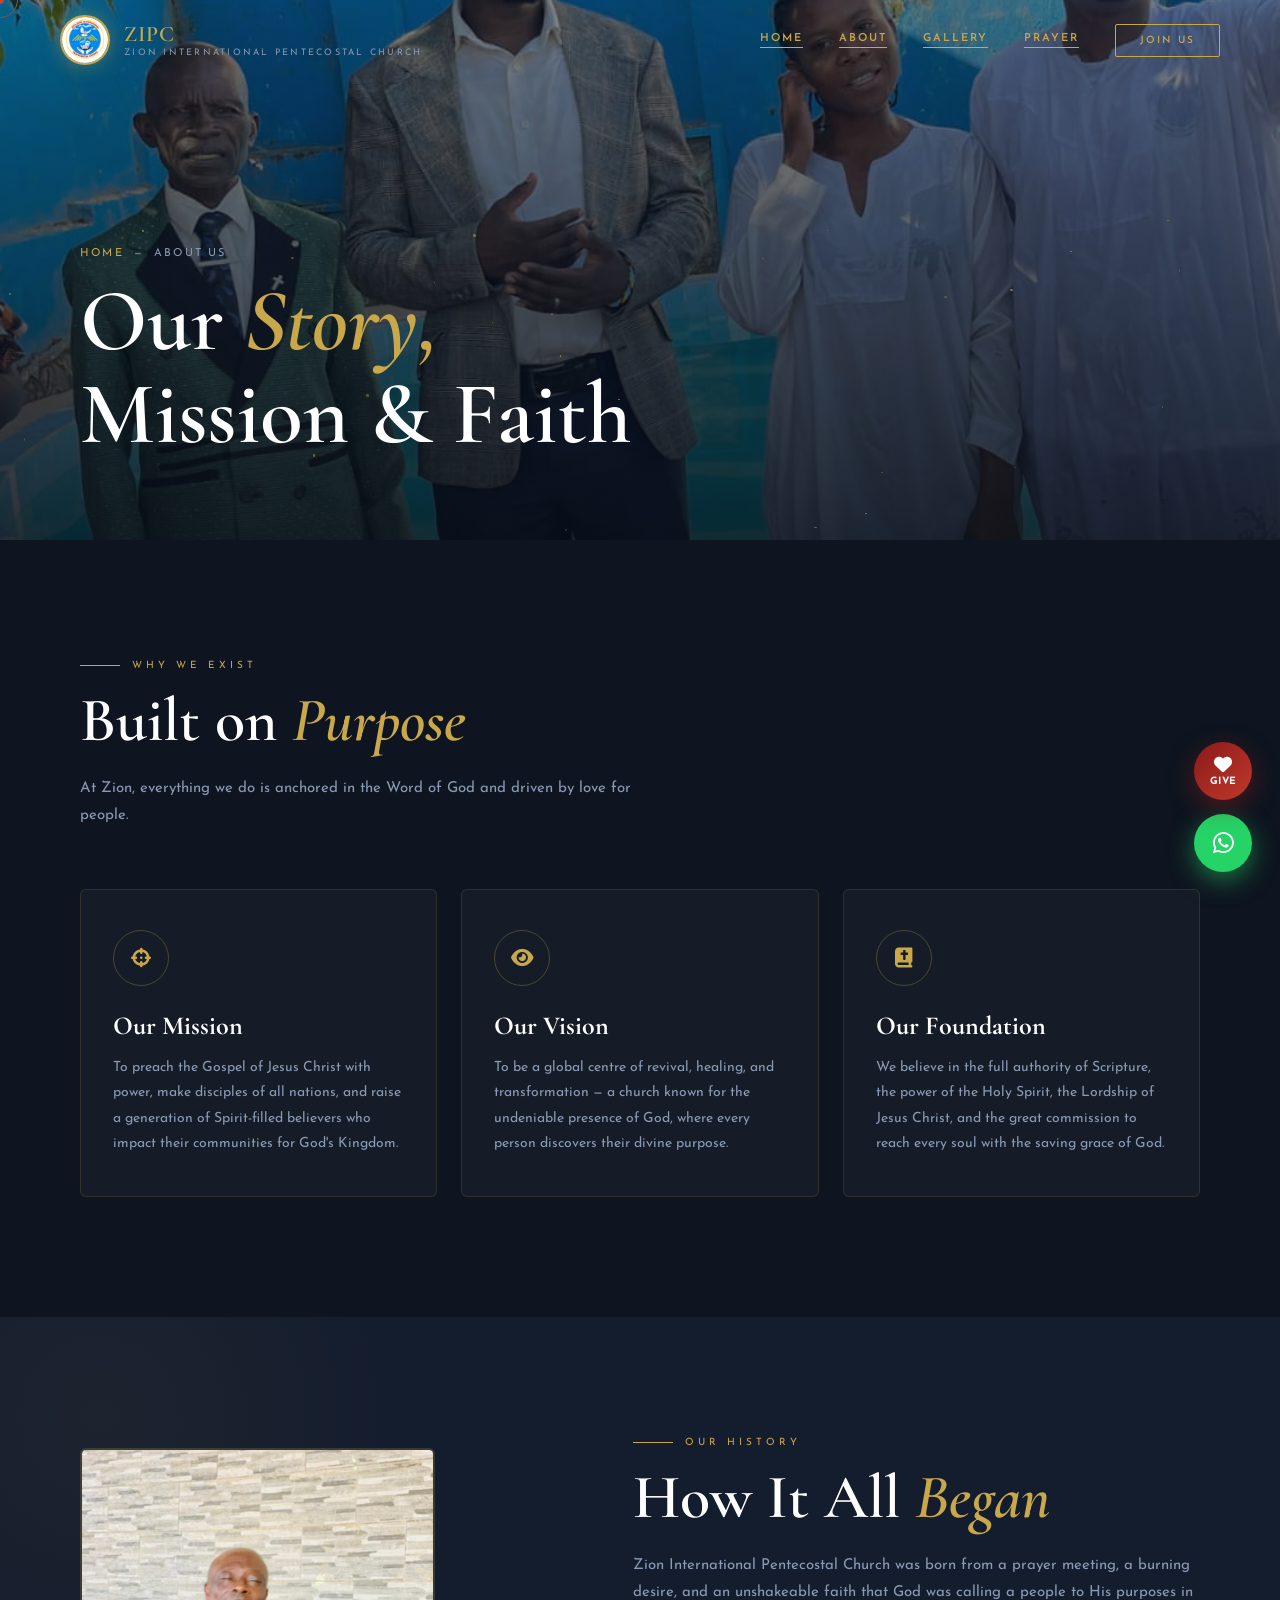
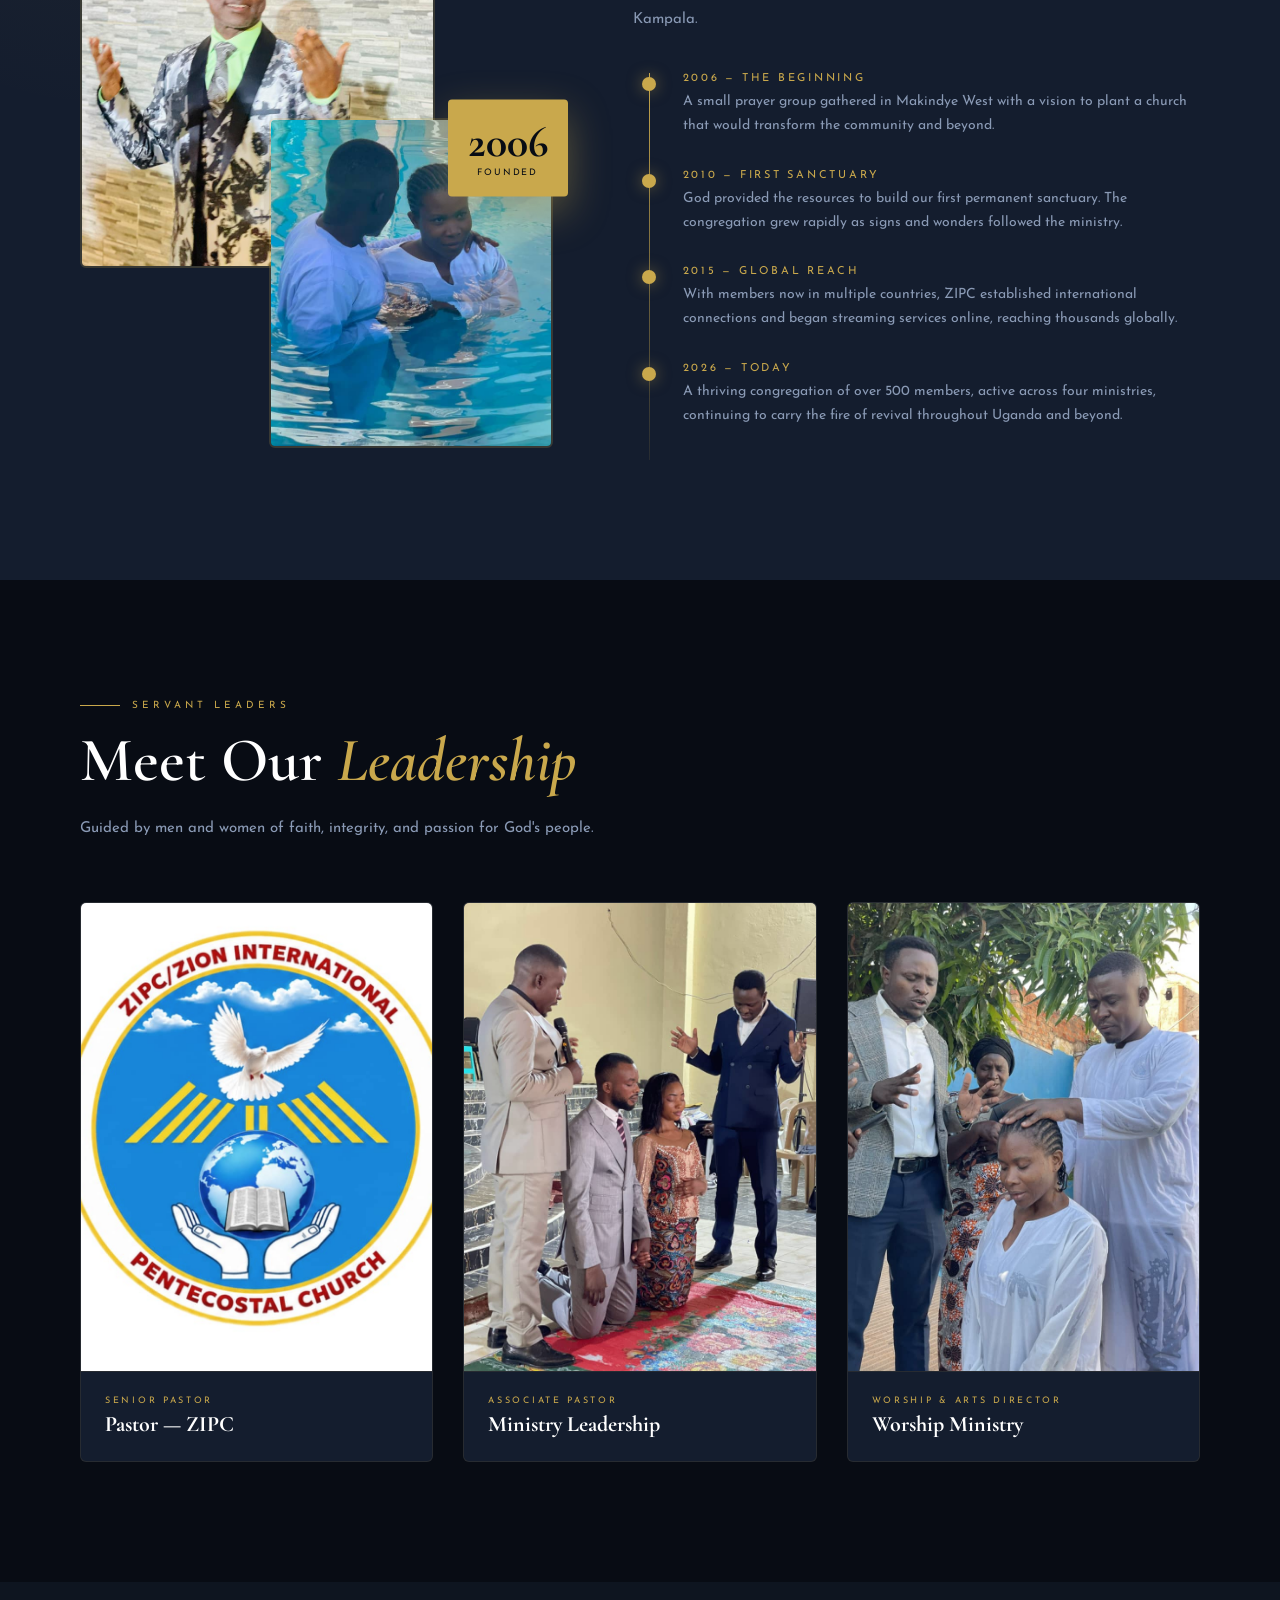
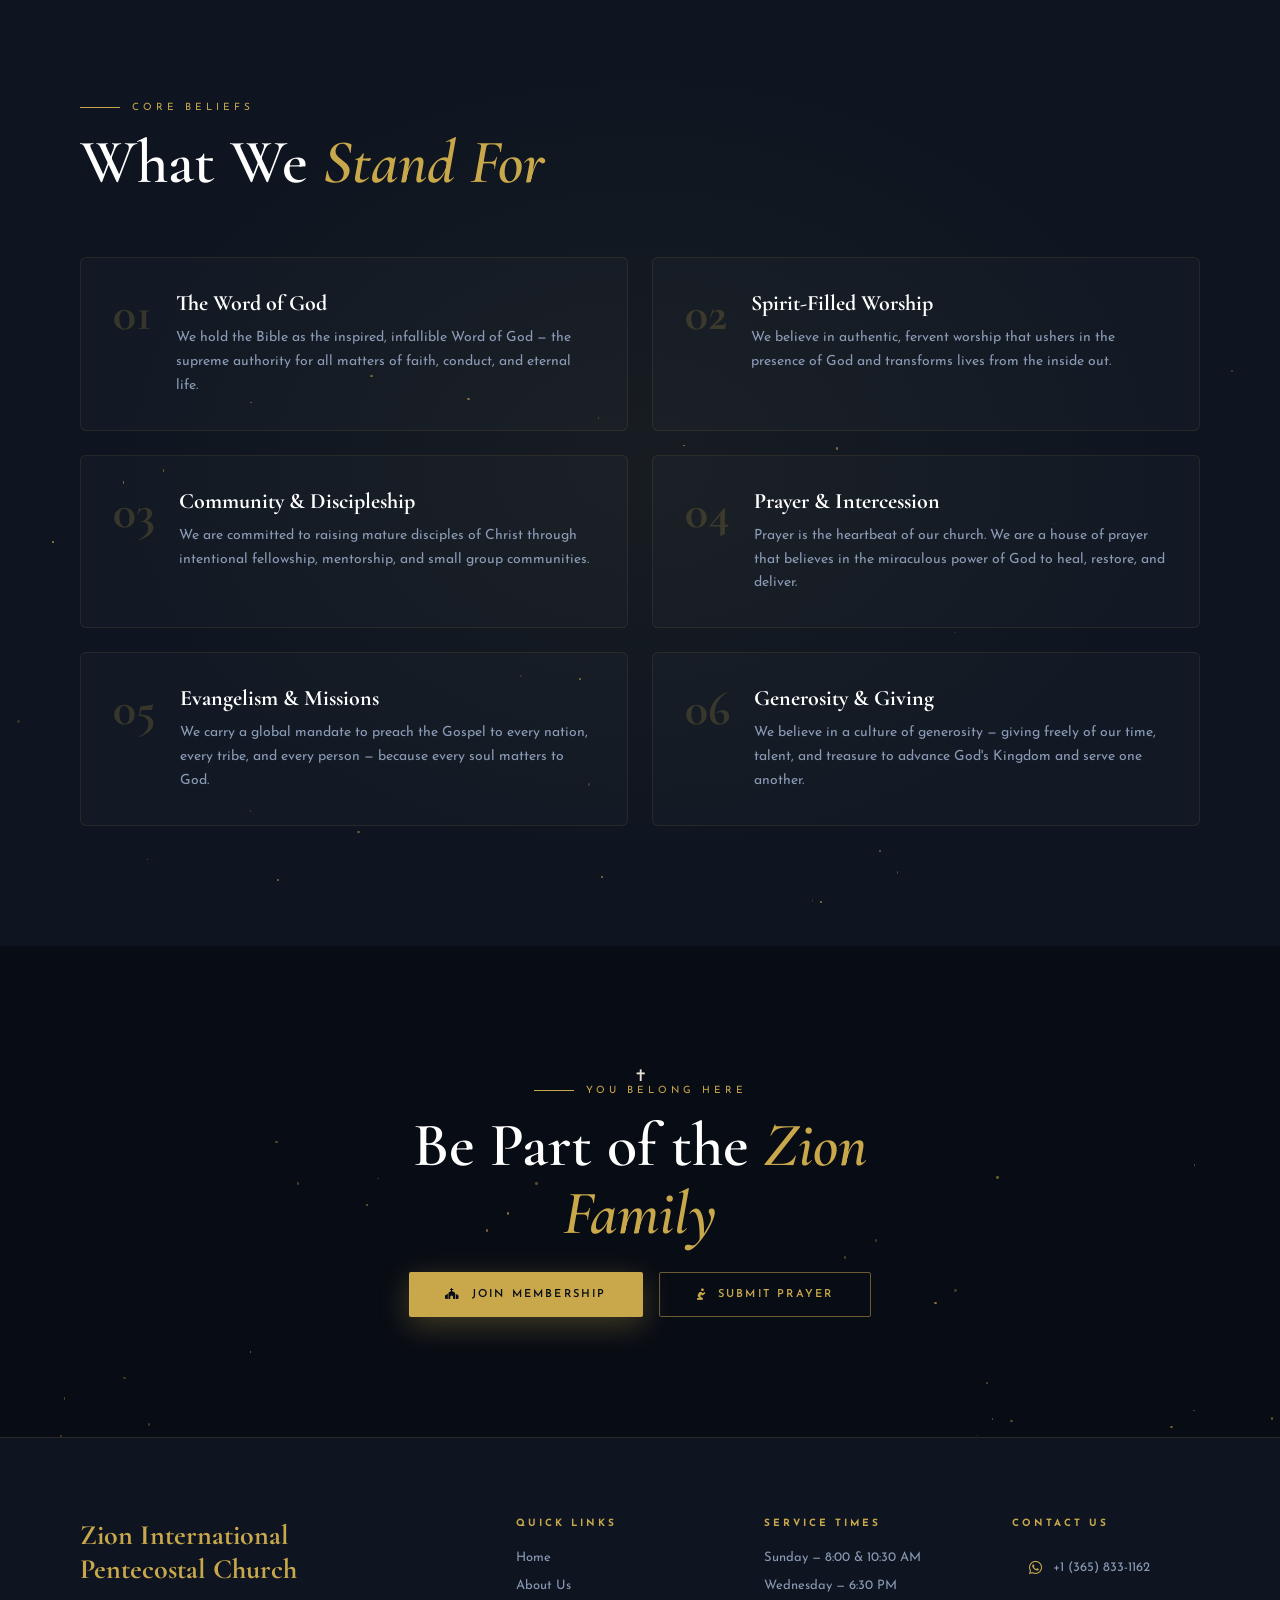
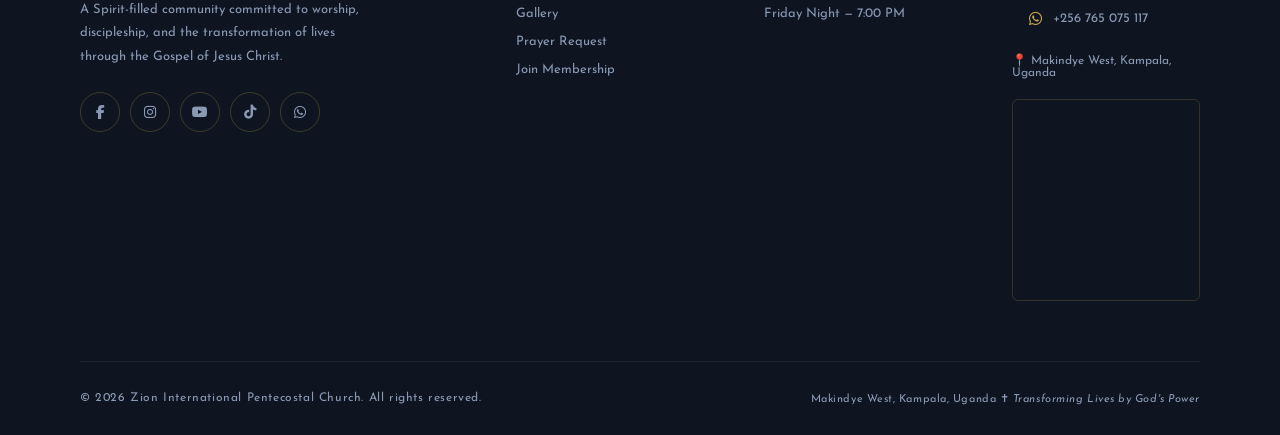
==== about-us.html @ 40b53c27 "initial" ====
<!DOCTYPE html>
<html lang="en">
<head>
<meta charset="UTF-8"/>
<meta name="viewport" content="width=device-width, initial-scale=1.0"/>
<title>About Us — Zion International Pentecostal Church</title>
<link href="https://fonts.googleapis.com/css2?family=Cormorant+Garamond:ital,wght@0,300;0,400;0,600;0,700;1,400;1,600&family=Josefin+Sans:wght@300;400;600;700&family=Crimson+Pro:ital,wght@0,300;0,400;0,600;1,400&display=swap" rel="stylesheet"/>
<link rel="stylesheet" href="https://cdnjs.cloudflare.com/ajax/libs/font-awesome/6.5.0/css/all.min.css"/>
<link rel="stylesheet" href="style.css"/>
<style>
/* ─── PAGE HERO ─────────────────────────────────── */
.page-hero {
  min-height: 60vh;
  position: relative;
  display: flex;
  align-items: flex-end;
  padding-bottom: 80px;
  overflow: hidden;
}

.page-hero-bg {
  position: absolute;
  inset: 0;
  background-size: cover;
  background-position: center;
  transform: scale(1.05);
  transition: transform 8s ease;
}

.page-hero-bg.loaded { transform: scale(1); }

.page-hero-overlay {
  position: absolute;
  inset: 0;
  background: linear-gradient(180deg, rgba(8,12,20,0.5) 0%, rgba(8,12,20,0.85) 100%);
}

.page-hero-content {
  position: relative;
  z-index: 2;
  padding: 0 80px;
}

.breadcrumb {
  display: flex;
  align-items: center;
  gap: 10px;
  font-size: 11px;
  letter-spacing: 0.2em;
  color: var(--muted);
  text-transform: uppercase;
  margin-bottom: 16px;
}

.breadcrumb a { color: var(--gold); transition: color 0.3s; }
.breadcrumb a:hover { color: var(--white); }
.breadcrumb .sep { color: var(--muted); }

.page-title {
  font-family: var(--font-display);
  font-size: clamp(48px, 7vw, 88px);
  font-weight: 600;
  color: var(--white);
  line-height: 1.05;
}

.page-title em { color: var(--gold); font-style: italic; }

/* ─── MISSION ───────────────────────────────────── */
.mission-grid {
  display: grid;
  grid-template-columns: repeat(3, 1fr);
  gap: 24px;
  margin-top: 60px;
}

.mission-card {
  padding: 40px 32px;
  border-radius: 6px;
  background: rgba(255,255,255,0.03);
  border: 1px solid rgba(201,168,76,0.15);
  transition: all 0.4s var(--ease-smooth);
  position: relative;
  overflow: hidden;
}

.mission-card::after {
  content: '';
  position: absolute;
  bottom: 0; left: 0; right: 0;
  height: 2px;
  background: linear-gradient(90deg, var(--gold-dark), var(--gold));
  transform: scaleX(0);
  transition: transform 0.4s var(--ease-smooth);
  transform-origin: left;
}

.mission-card:hover { 
  transform: translateY(-8px); 
  border-color: rgba(201,168,76,0.4);
  background: rgba(201,168,76,0.04);
}
.mission-card:hover::after { transform: scaleX(1); }

.mission-icon {
  width: 56px; height: 56px;
  border-radius: 50%;
  border: 1px solid rgba(201,168,76,0.3);
  display: flex;
  align-items: center;
  justify-content: center;
  font-size: 20px;
  color: var(--gold);
  margin-bottom: 24px;
}

.mission-card h3 {
  font-family: var(--font-display);
  font-size: 26px;
  color: var(--white);
  margin-bottom: 14px;
}

.mission-card p {
  font-size: 14px;
  line-height: 1.8;
  color: var(--muted);
}

/* ─── STORY ─────────────────────────────────────── */
.story-section {
  background: var(--dark2);
  position: relative;
  overflow: hidden;
}

.story-section::before {
  content: '';
  position: absolute;
  left: -200px; top: -200px;
  width: 600px; height: 600px;
  border-radius: 50%;
  background: radial-gradient(circle, rgba(201,168,76,0.05), transparent 70%);
}

.story-grid {
  display: grid;
  grid-template-columns: 1fr 1.2fr;
  gap: 80px;
  align-items: center;
}

.story-images {
  position: relative;
  height: 600px;
}

.story-img-1 {
  position: absolute;
  top: 0; left: 0;
  width: 75%;
  height: 70%;
  border-radius: 6px;
  overflow: hidden;
  border: 2px solid rgba(201,168,76,0.2);
}

.story-img-2 {
  position: absolute;
  bottom: 0; right: 0;
  width: 60%;
  height: 55%;
  border-radius: 6px;
  overflow: hidden;
  border: 2px solid rgba(201,168,76,0.2);
}

.story-img-1 img, .story-img-2 img {
  width: 100%; height: 100%;
  object-fit: cover;
  transition: transform 0.7s var(--ease-smooth);
}

.story-img-1:hover img, .story-img-2:hover img { transform: scale(1.06); }

.story-accent {
  position: absolute;
  top: 50%; right: -15px;
  transform: translateY(-50%);
  background: var(--gold);
  color: var(--deep);
  padding: 20px;
  border-radius: 4px;
  text-align: center;
  z-index: 2;
  box-shadow: 0 15px 40px rgba(201,168,76,0.4);
}

.story-accent .num {
  font-family: var(--font-display);
  font-size: 44px;
  font-weight: 700;
  line-height: 1;
  display: block;
}

.story-accent .txt {
  font-size: 9px;
  letter-spacing: 0.2em;
  text-transform: uppercase;
  display: block;
  margin-top: 4px;
}

.timeline {
  margin-top: 40px;
  position: relative;
}

.timeline::before {
  content: '';
  position: absolute;
  left: 16px; top: 0; bottom: 0;
  width: 1px;
  background: linear-gradient(to bottom, var(--gold), rgba(201,168,76,0.1));
}

.timeline-item {
  padding-left: 50px;
  padding-bottom: 32px;
  position: relative;
}

.timeline-dot {
  position: absolute;
  left: 9px; top: 4px;
  width: 14px; height: 14px;
  border-radius: 50%;
  background: var(--gold);
  box-shadow: 0 0 15px rgba(201,168,76,0.5);
}

.timeline-year {
  font-size: 11px;
  letter-spacing: 0.25em;
  color: var(--gold);
  text-transform: uppercase;
  margin-bottom: 6px;
}

.timeline-text {
  font-size: 14px;
  color: var(--muted);
  line-height: 1.7;
}

/* ─── LEADERSHIP ─────────────────────────────────── */
.leadership-bg { background: var(--deep); }

.leaders-grid {
  display: grid;
  grid-template-columns: repeat(3, 1fr);
  gap: 30px;
  margin-top: 60px;
}

.leader-card {
  border-radius: 6px;
  overflow: hidden;
  background: var(--dark2);
  border: 1px solid rgba(201,168,76,0.1);
  transition: all 0.4s var(--ease-smooth);
  cursor: pointer;
}

.leader-card:hover {
  transform: translateY(-10px);
  border-color: rgba(201,168,76,0.4);
  box-shadow: 0 30px 60px rgba(0,0,0,0.4);
}

.leader-img {
  aspect-ratio: 3/4;
  position: relative;
  overflow: hidden;
}

.leader-img img {
  width: 100%; height: 100%;
  object-fit: cover;
  transition: transform 0.6s var(--ease-smooth);
  filter: grayscale(20%);
}

.leader-card:hover .leader-img img {
  transform: scale(1.06);
  filter: grayscale(0%);
}

.leader-img-overlay {
  position: absolute;
  inset: 0;
  background: linear-gradient(to top, rgba(8,12,20,0.9) 0%, transparent 50%);
  opacity: 0;
  transition: opacity 0.4s;
}

.leader-card:hover .leader-img-overlay { opacity: 1; }

.leader-body {
  padding: 24px;
  border-top: 1px solid rgba(201,168,76,0.1);
}

.leader-role {
  font-size: 9px;
  letter-spacing: 0.3em;
  text-transform: uppercase;
  color: var(--gold);
  margin-bottom: 6px;
}

.leader-name {
  font-family: var(--font-display);
  font-size: 22px;
  color: var(--white);
}

/* ─── VALUES ─────────────────────────────────────── */
.values-bg {
  background: var(--dark);
  position: relative;
}

.values-bg::before {
  content: '';
  position: absolute;
  inset: 0;
  background: radial-gradient(ellipse at center, rgba(201,168,76,0.05), transparent 60%);
}

.values-grid {
  display: grid;
  grid-template-columns: repeat(2, 1fr);
  gap: 24px;
  margin-top: 60px;
}

.value-item {
  display: flex;
  gap: 24px;
  padding: 32px;
  border-radius: 6px;
  border: 1px solid rgba(201,168,76,0.1);
  transition: all 0.4s var(--ease-smooth);
  background: rgba(255,255,255,0.02);
}

.value-item:hover {
  border-color: rgba(201,168,76,0.35);
  background: rgba(201,168,76,0.04);
  transform: translateX(8px);
}

.value-num {
  font-family: var(--font-display);
  font-size: 48px;
  font-weight: 700;
  color: rgba(201,168,76,0.2);
  line-height: 1;
  flex-shrink: 0;
  transition: color 0.4s;
}

.value-item:hover .value-num { color: rgba(201,168,76,0.5); }

.value-content h3 {
  font-family: var(--font-display);
  font-size: 22px;
  color: var(--white);
  margin-bottom: 10px;
}

.value-content p {
  font-size: 14px;
  color: var(--muted);
  line-height: 1.7;
}

@media (max-width: 1024px) {
  .story-grid { grid-template-columns: 1fr; }
  .story-images { display: none; }
  .leaders-grid { grid-template-columns: repeat(2, 1fr); }
  .mission-grid { grid-template-columns: 1fr; }
}

@media (max-width: 768px) {
  .page-hero-content { padding: 0 24px; }
  .leaders-grid { grid-template-columns: 1fr; }
  .values-grid { grid-template-columns: 1fr; }
}
</style>
</head>
<body>

<div id="loader">
  <div class="loader-cross"></div>
  <span class="loader-text">Loading Our Story</span>
</div>

<div class="cursor cursor-dot"></div>
<div class="cursor cursor-ring"></div>
<div class="page-transition"></div>
<div class="progress-bar"></div>

<!-- HEADER -->
<header>
  <a href="index.html" class="logo">
    <div class="logo-img-wrap"><img src="zipc1.jpeg" alt="ZIPC"/></div>
    <div class="logo-text">
      <span class="logo-name">ZIPC</span>
      <span class="logo-tagline">Zion International Pentecostal Church</span>
    </div>
  </a>
  <nav>
    <a href="index.html">Home</a>
    <a href="about-us.html" class="active">About</a>
    <a href="zion-gallery.html">Gallery</a>
    <a href="prayer-request.html">Prayer</a>
    <a href="form.html" class="nav-cta">Join Us</a>
  </nav>
  <button class="hamburger" onclick="openMenu()"><span></span><span></span><span></span></button>
</header>

<div class="mobile-menu" id="mobileMenu">
  <button onclick="closeMenu()" style="position:absolute;top:30px;right:30px;background:none;border:none;color:var(--gold);font-size:24px;cursor:pointer;"><i class="fas fa-times"></i></button>
  <a href="index.html" onclick="closeMenu()">Home</a>
  <a href="about-us.html" onclick="closeMenu()">About</a>
  <a href="zion-gallery.html" onclick="closeMenu()">Gallery</a>
  <a href="prayer-request.html" onclick="closeMenu()">Prayer</a>
  <a href="form.html" onclick="closeMenu()">Join Us</a>
</div>

<!-- PAGE HERO -->
<div class="page-hero">
  <div class="page-hero-bg" style="background-image:url('zipc15.jpg');" id="pageHeroBg"></div>
  <div class="page-hero-overlay"></div>
  <div class="particles"></div>
  <div class="page-hero-content">
    <div class="breadcrumb">
      <a href="index.html">Home</a>
      <span class="sep">—</span>
      <span>About Us</span>
    </div>
    <h1 class="page-title">Our <em>Story,</em><br>Mission & Faith</h1>
  </div>
</div>

<!-- MISSION -->
<section class="section" style="background:var(--dark);" id="mission">
  <div class="section-label reveal">Why We Exist</div>
  <h2 class="section-title reveal">Built on <em>Purpose</em></h2>
  <p class="section-subtitle reveal">At Zion, everything we do is anchored in the Word of God and driven by love for people.</p>
  <div class="mission-grid stagger">
    <div class="mission-card" data-tilt>
      <div class="mission-icon"><i class="fas fa-crosshairs"></i></div>
      <h3>Our Mission</h3>
      <p>To preach the Gospel of Jesus Christ with power, make disciples of all nations, and raise a generation of Spirit-filled believers who impact their communities for God's Kingdom.</p>
    </div>
    <div class="mission-card" data-tilt>
      <div class="mission-icon"><i class="fas fa-eye"></i></div>
      <h3>Our Vision</h3>
      <p>To be a global centre of revival, healing, and transformation — a church known for the undeniable presence of God, where every person discovers their divine purpose.</p>
    </div>
    <div class="mission-card" data-tilt>
      <div class="mission-icon"><i class="fas fa-bible"></i></div>
      <h3>Our Foundation</h3>
      <p>We believe in the full authority of Scripture, the power of the Holy Spirit, the Lordship of Jesus Christ, and the great commission to reach every soul with the saving grace of God.</p>
    </div>
  </div>
</section>

<!-- STORY -->
<section class="section story-section" id="story">
  <div class="story-grid">
    <div class="story-images reveal left">
      <div class="story-img-1 img-zoom">
        <img src="zipc9.jpg" alt="Church History"/>
      </div>
      <div class="story-img-2 img-zoom">
        <img src="zipc17.jpg" alt="Congregation"/>
      </div>
      <div class="story-accent">
        <span class="num">2006</span>
        <span class="txt">Founded</span>
      </div>
    </div>
    <div class="reveal right">
      <div class="section-label">Our History</div>
      <h2 class="section-title">How It All <em>Began</em></h2>
      <p class="section-subtitle">Zion International Pentecostal Church was born from a prayer meeting, a burning desire, and an unshakeable faith that God was calling a people to His purposes in Kampala.</p>

      <div class="timeline" style="margin-top:40px;">
        <div class="timeline-item">
          <div class="timeline-dot"></div>
          <div class="timeline-year">2006 — The Beginning</div>
          <p class="timeline-text">A small prayer group gathered in Makindye West with a vision to plant a church that would transform the community and beyond.</p>
        </div>
        <div class="timeline-item">
          <div class="timeline-dot"></div>
          <div class="timeline-year">2010 — First Sanctuary</div>
          <p class="timeline-text">God provided the resources to build our first permanent sanctuary. The congregation grew rapidly as signs and wonders followed the ministry.</p>
        </div>
        <div class="timeline-item">
          <div class="timeline-dot"></div>
          <div class="timeline-year">2015 — Global Reach</div>
          <p class="timeline-text">With members now in multiple countries, ZIPC established international connections and began streaming services online, reaching thousands globally.</p>
        </div>
        <div class="timeline-item">
          <div class="timeline-dot"></div>
          <div class="timeline-year">2026 — Today</div>
          <p class="timeline-text">A thriving congregation of over 500 members, active across four ministries, continuing to carry the fire of revival throughout Uganda and beyond.</p>
        </div>
      </div>
    </div>
  </div>
</section>

<!-- LEADERSHIP -->
<section class="section leadership-bg" id="leadership">
  <div class="section-label reveal">Servant Leaders</div>
  <h2 class="section-title reveal">Meet Our <em>Leadership</em></h2>
  <p class="section-subtitle reveal">Guided by men and women of faith, integrity, and passion for God's people.</p>

  <div class="leaders-grid stagger">
    <div class="leader-card" data-tilt>
      <div class="leader-img">
        <img src="zipc1.jpeg" alt="Senior Pastor"/>
        <div class="leader-img-overlay"></div>
      </div>
      <div class="leader-body">
        <p class="leader-role">Senior Pastor</p>
        <h3 class="leader-name">Pastor — ZIPC</h3>
      </div>
    </div>

    <div class="leader-card" data-tilt>
      <div class="leader-img">
        <img src="zipc5.jpg" alt="Associate Pastor"/>
        <div class="leader-img-overlay"></div>
      </div>
      <div class="leader-body">
        <p class="leader-role">Associate Pastor</p>
        <h3 class="leader-name">Ministry Leadership</h3>
      </div>
    </div>

    <div class="leader-card" data-tilt>
      <div class="leader-img">
        <img src="zipc14.jpg" alt="Worship Director"/>
        <div class="leader-img-overlay"></div>
      </div>
      <div class="leader-body">
        <p class="leader-role">Worship &amp; Arts Director</p>
        <h3 class="leader-name">Worship Ministry</h3>
      </div>
    </div>
  </div>
</section>

<!-- VALUES -->
<section class="section values-bg" id="values">
  <div class="particles"></div>
  <div style="position:relative;z-index:1;">
    <div class="section-label reveal">Core Beliefs</div>
    <h2 class="section-title reveal">What We <em>Stand For</em></h2>
    <div class="values-grid stagger">
      <div class="value-item" data-tilt>
        <div class="value-num">01</div>
        <div class="value-content">
          <h3>The Word of God</h3>
          <p>We hold the Bible as the inspired, infallible Word of God — the supreme authority for all matters of faith, conduct, and eternal life.</p>
        </div>
      </div>
      <div class="value-item" data-tilt>
        <div class="value-num">02</div>
        <div class="value-content">
          <h3>Spirit-Filled Worship</h3>
          <p>We believe in authentic, fervent worship that ushers in the presence of God and transforms lives from the inside out.</p>
        </div>
      </div>
      <div class="value-item" data-tilt>
        <div class="value-num">03</div>
        <div class="value-content">
          <h3>Community & Discipleship</h3>
          <p>We are committed to raising mature disciples of Christ through intentional fellowship, mentorship, and small group communities.</p>
        </div>
      </div>
      <div class="value-item" data-tilt>
        <div class="value-num">04</div>
        <div class="value-content">
          <h3>Prayer & Intercession</h3>
          <p>Prayer is the heartbeat of our church. We are a house of prayer that believes in the miraculous power of God to heal, restore, and deliver.</p>
        </div>
      </div>
      <div class="value-item" data-tilt>
        <div class="value-num">05</div>
        <div class="value-content">
          <h3>Evangelism & Missions</h3>
          <p>We carry a global mandate to preach the Gospel to every nation, every tribe, and every person — because every soul matters to God.</p>
        </div>
      </div>
      <div class="value-item" data-tilt>
        <div class="value-num">06</div>
        <div class="value-content">
          <h3>Generosity & Giving</h3>
          <p>We believe in a culture of generosity — giving freely of our time, talent, and treasure to advance God's Kingdom and serve one another.</p>
        </div>
      </div>
    </div>
  </div>
</section>

<!-- CTA -->
<section class="section cta-section reveal" style="text-align:center;">
  <div class="particles"></div>
  <div style="position:relative;z-index:1;">
    <div class="cta-cross">✝</div>
    <div class="section-label" style="justify-content:center;">You Belong Here</div>
    <h2 class="section-title" style="max-width:600px;margin:0 auto 24px;">Be Part of the <em>Zion Family</em></h2>
    <div style="display:flex;gap:16px;justify-content:center;flex-wrap:wrap;">
      <a href="form.html" class="btn btn-gold"><i class="fas fa-church"></i> Join Membership</a>
      <a href="prayer-request.html" class="btn btn-outline"><i class="fas fa-pray"></i> Submit Prayer</a>
    </div>
  </div>
</section>

<!-- FOOTER -->
<footer id="contact">
  <div class="footer-grid">
    <div class="footer-brand">
      <h3>Zion International<br>Pentecostal Church</h3>
      <p>A Spirit-filled community committed to worship, discipleship, and the transformation of lives through the Gospel of Jesus Christ.</p>
      <div class="socials">
        <a href="#" class="social-link"><i class="fab fa-facebook-f"></i></a>
        <a href="#" class="social-link"><i class="fab fa-instagram"></i></a>
        <a href="http://www.youtube.com/@ZIPC-CHURCH" class="social-link" target="_blank"><i class="fab fa-youtube"></i></a>
        <a href="#" class="social-link"><i class="fab fa-tiktok"></i></a>
        <a href="https://wa.me/256765075117" class="social-link" target="_blank"><i class="fab fa-whatsapp"></i></a>
      </div>
    </div>
    <div class="footer-col">
      <h4>Quick Links</h4>
      <ul>
        <li><a href="index.html">Home</a></li>
        <li><a href="about-us.html">About Us</a></li>
        <li><a href="zion-gallery.html">Gallery</a></li>
        <li><a href="prayer-request.html">Prayer Request</a></li>
        <li><a href="form.html">Join Membership</a></li>
      </ul>
    </div>
    <div class="footer-col">
      <h4>Service Times</h4>
      <ul>
        <li><a href="#">Sunday — 8:00 &amp; 10:30 AM</a></li>
        <li><a href="#">Wednesday — 6:30 PM</a></li>
        <li><a href="#">Friday Night — 7:00 PM</a></li>
      </ul>
    </div>
    <div class="footer-col">
      <h4>Contact Us</h4>
      <a href="https://wa.me/13658331162" class="footer-contact-item" target="_blank"><i class="fab fa-whatsapp"></i> +1 (365) 833-1162</a>
      <a href="https://wa.me/256765075117" class="footer-contact-item" target="_blank"><i class="fab fa-whatsapp"></i> +256 765 075 117</a>
      <p style="margin-top:16px;font-size:12px;color:var(--muted);">📍 Makindye West, Kampala, Uganda</p>
      <div class="map-box" id="map">
        <iframe src="https://www.google.com/maps/embed?pb=!1m14!1m12!1m3!1d244.41484051279622!2d32.592206858417335!3d0.28977459052733273!2m3!1f0!2f0!3f0!3m2!1i1024!2i768!4f13.1!5e1!3m2!1sen!2sug!4v1777716367786!5m2!1sen!2sug" allowfullscreen loading="lazy" referrerpolicy="no-referrer-when-downgrade"></iframe>
      </div>
    </div>
  </div>
  <div class="footer-bottom">
    <p>© 2026 Zion International Pentecostal Church. All rights reserved.</p>
    <p style="font-size:11px;color:var(--muted);">Makindye West, Kampala, Uganda ✝ <em>Transforming Lives by God's Power</em></p>
  </div>
</footer>

<a href="https://wa.me/256765075117" class="fab-whatsapp" target="_blank"><i class="fab fa-whatsapp"></i></a>
<a href="#" class="fab-give" onclick="openGiving(); return false;"><i class="fas fa-heart"></i><span>GIVE</span></a>

<div class="modal-overlay" id="givingModal">
  <div class="modal-box">
    <button class="modal-close" onclick="closeGiving()"><i class="fas fa-times"></i></button>
    <h2 class="modal-title">Support the Kingdom</h2>
    <p class="modal-verse">"Each of you should give what you have decided in your heart to give..." — <strong>2 Corinthians 9:7</strong></p>
    <div class="giving-grid">
      <div class="giving-card"><h3><i class="fas fa-mobile-alt"></i> Mobile Giving</h3><div class="give-item"><strong>MTN Mobile Money</strong><p>+256 785 923 209</p><span>Zion International Pentecostal Church</span></div><div class="give-item"><strong>Airtel Money</strong><p>+256 785 923 209</p><span>Zion International Pentecostal Church</span></div></div>
      <div class="giving-card"><h3><i class="fas fa-university"></i> Bank Transfer</h3><div class="give-item"><strong>Stanbic Bank</strong><p>Account: 00123456789</p><span>Zion International Pentecostal Church</span></div><div class="give-item"><strong>Centenary Bank</strong><p>Account: 00987654321</p><span>Zion International Pentecostal Church</span></div></div>
    </div>
    <div class="giving-footer"><p>"Give, and it will be given to you..." — Luke 6:38</p></div>
  </div>
</div>

<script src="script.js"></script>
<script>
  document.getElementById('pageHeroBg').classList.add('loaded');
</script>
</body>
</html>
---- style.css ----
/* ================================================
   ZION INTERNATIONAL PENTECOSTAL CHURCH
   Global Stylesheet — Professional Edition 2026
   ================================================ */

@import url('https://fonts.googleapis.com/css2?family=Cormorant+Garamond:ital,wght@0,300;0,400;0,600;0,700;1,400;1,600&family=Josefin+Sans:wght@300;400;600;700&family=Crimson+Pro:ital,wght@0,300;0,400;0,600;1,400&display=swap');

/* ─── CSS VARIABLES ─────────────────────────────── */
:root {
  --gold:       #c9a84c;
  --gold-light: #e8c97e;
  --gold-dark:  #8a6b2a;
  --deep:       #080c14;
  --dark:       #0e1520;
  --dark2:      #141d2e;
  --mid:        #1e2d44;
  --smoke:      #f5f0eb;
  --cream:      #faf7f2;
  --text:       #e8e0d4;
  --muted:      #8a9ab5;
  --blue:       #1e4fcc;
  --crimson:    #8b1a1a;
  --white:      #ffffff;

  --font-display: 'Cormorant Garamond', serif;
  --font-body:    'Josefin Sans', sans-serif;
  --font-serif:   'Crimson Pro', serif;

  --ease-smooth: cubic-bezier(0.25, 0.46, 0.45, 0.94);
  --ease-bounce: cubic-bezier(0.34, 1.56, 0.64, 1);
  --ease-out:    cubic-bezier(0.16, 1, 0.3, 1);
}

/* ─── RESET & BASE ──────────────────────────────── */
*, *::before, *::after { margin: 0; padding: 0; box-sizing: border-box; }

html {
  scroll-behavior: smooth;
  overflow-x: hidden;
  font-size: 16px;
}

body {
  font-family: var(--font-body);
  background: var(--deep);
  color: var(--text);
  overflow-x: hidden;
  cursor: none;
}

a { text-decoration: none; color: inherit; }
img { max-width: 100%; display: block; }
button { cursor: pointer; font-family: var(--font-body); }

/* ─── CUSTOM CURSOR ─────────────────────────────── */
.cursor {
  position: fixed;
  pointer-events: none;
  z-index: 10000;
  mix-blend-mode: difference;
}

.cursor-dot {
  width: 8px; height: 8px;
  background: var(--gold);
  border-radius: 50%;
  transform: translate(-50%, -50%);
  transition: transform 0.1s var(--ease-smooth);
}

.cursor-ring {
  width: 36px; height: 36px;
  border: 1.5px solid var(--gold);
  border-radius: 50%;
  transform: translate(-50%, -50%);
  transition: all 0.18s var(--ease-smooth);
  opacity: 0.7;
}

body:has(a:hover) .cursor-ring,
body:has(button:hover) .cursor-ring {
  transform: translate(-50%, -50%) scale(1.6);
  opacity: 1;
  background: rgba(201, 168, 76, 0.15);
}

/* ─── PAGE LOADER ───────────────────────────────── */
#loader {
  position: fixed;
  inset: 0;
  background: var(--deep);
  z-index: 99999;
  display: flex;
  flex-direction: column;
  align-items: center;
  justify-content: center;
  gap: 24px;
  transition: opacity 0.8s var(--ease-smooth), visibility 0.8s;
}

#loader.hidden { opacity: 0; visibility: hidden; }

.loader-cross {
  width: 60px; height: 60px;
  position: relative;
  animation: loaderSpin 1.5s var(--ease-smooth) infinite;
}

.loader-cross::before,
.loader-cross::after {
  content: '';
  position: absolute;
  background: var(--gold);
  border-radius: 3px;
}
.loader-cross::before { width: 4px; height: 100%; left: 50%; transform: translateX(-50%); }
.loader-cross::after  { width: 100%; height: 4px; top: 50%; transform: translateY(-50%); }

@keyframes loaderSpin {
  0%   { transform: rotate(0deg) scale(1); }
  50%  { transform: rotate(90deg) scale(1.2); }
  100% { transform: rotate(180deg) scale(1); }
}

.loader-text {
  font-family: var(--font-body);
  font-size: 11px;
  letter-spacing: 0.4em;
  color: var(--gold);
  text-transform: uppercase;
  animation: loaderPulse 1.5s ease-in-out infinite;
}

@keyframes loaderPulse {
  0%, 100% { opacity: 0.4; }
  50%       { opacity: 1; }
}

/* ─── HEADER / NAV ──────────────────────────────── */
header {
  position: fixed;
  top: 0;
  width: 100%;
  z-index: 900;
  padding: 0 60px;
  height: 80px;
  display: flex;
  align-items: center;
  justify-content: space-between;
  transition: all 0.5s var(--ease-smooth);
}

header.scrolled {
  background: rgba(8, 12, 20, 0.92);
  backdrop-filter: blur(20px);
  border-bottom: 1px solid rgba(201, 168, 76, 0.15);
  height: 68px;
  box-shadow: 0 8px 40px rgba(0,0,0,0.4);
}

.logo {
  display: flex;
  align-items: center;
  gap: 14px;
  z-index: 2;
}

.logo-img-wrap {
  width: 50px; height: 50px;
  border-radius: 50%;
  border: 2px solid var(--gold);
  overflow: hidden;
  box-shadow: 0 0 20px rgba(201,168,76,0.4);
  flex-shrink: 0;
  transition: box-shadow 0.3s;
}

.logo-img-wrap:hover {
  box-shadow: 0 0 35px rgba(201,168,76,0.7);
}

.logo-img-wrap img {
  width: 100%; height: 100%;
  object-fit: cover;
}

.logo-text {
  display: flex;
  flex-direction: column;
  line-height: 1.2;
}

.logo-name {
  font-family: var(--font-display);
  font-size: 22px;
  font-weight: 600;
  color: var(--gold);
  letter-spacing: 0.05em;
}

.logo-tagline {
  font-size: 9px;
  letter-spacing: 0.25em;
  color: var(--muted);
  text-transform: uppercase;
}

nav {
  display: flex;
  align-items: center;
  gap: 36px;
}

nav a {
  font-size: 11px;
  font-weight: 600;
  letter-spacing: 0.18em;
  text-transform: uppercase;
  color: var(--text);
  position: relative;
  transition: color 0.3s;
  padding-bottom: 4px;
}

nav a::after {
  content: '';
  position: absolute;
  bottom: 0; left: 0;
  width: 0; height: 1px;
  background: var(--gold);
  transition: width 0.35s var(--ease-smooth);
}

nav a:hover, nav a.active { color: var(--gold); }
nav a:hover::after, nav a.active::after { width: 100%; }

.nav-cta {
  padding: 10px 24px;
  border: 1px solid var(--gold);
  color: var(--gold) !important;
  border-radius: 2px;
  font-size: 10px !important;
  letter-spacing: 0.22em !important;
  text-transform: uppercase;
  transition: all 0.3s !important;
  background: transparent;
}

.nav-cta:hover {
  background: var(--gold) !important;
  color: var(--deep) !important;
}

.nav-cta::after { display: none !important; }

/* Hamburger */
.hamburger {
  display: none;
  flex-direction: column;
  gap: 5px;
  cursor: pointer;
  padding: 8px;
  z-index: 901;
}

.hamburger span {
  display: block;
  width: 26px; height: 2px;
  background: var(--gold);
  border-radius: 2px;
  transition: all 0.35s var(--ease-smooth);
}

.hamburger.open span:nth-child(1) { transform: rotate(45deg) translate(5px, 5px); }
.hamburger.open span:nth-child(2) { opacity: 0; transform: translateX(-10px); }
.hamburger.open span:nth-child(3) { transform: rotate(-45deg) translate(5px, -5px); }

/* Mobile menu */
.mobile-menu {
  position: fixed;
  inset: 0;
  background: var(--deep);
  z-index: 899;
  display: flex;
  flex-direction: column;
  align-items: center;
  justify-content: center;
  gap: 40px;
  transform: translateX(100%);
  transition: transform 0.5s var(--ease-smooth);
}

.mobile-menu.active { transform: translateX(0); }

.mobile-menu a {
  font-family: var(--font-display);
  font-size: 36px;
  font-weight: 600;
  color: var(--text);
  letter-spacing: 0.06em;
  transition: color 0.3s, transform 0.3s;
  position: relative;
}

.mobile-menu a:hover { color: var(--gold); transform: translateX(8px); }

/* ─── SCROLL REVEAL ─────────────────────────────── */
.reveal {
  opacity: 0;
  transform: translateY(50px);
  transition: opacity 0.9s var(--ease-out), transform 0.9s var(--ease-out);
}

.reveal.left  { transform: translateX(-60px); }
.reveal.right { transform: translateX(60px); }
.reveal.scale { transform: scale(0.9); }

.reveal.visible {
  opacity: 1;
  transform: none;
}

/* Stagger children */
.stagger > * {
  opacity: 0;
  transform: translateY(30px);
  transition: opacity 0.6s var(--ease-out), transform 0.6s var(--ease-out);
}

.stagger.visible > *:nth-child(1) { opacity: 1; transform: none; transition-delay: 0.1s; }
.stagger.visible > *:nth-child(2) { opacity: 1; transform: none; transition-delay: 0.2s; }
.stagger.visible > *:nth-child(3) { opacity: 1; transform: none; transition-delay: 0.3s; }
.stagger.visible > *:nth-child(4) { opacity: 1; transform: none; transition-delay: 0.4s; }
.stagger.visible > *:nth-child(5) { opacity: 1; transform: none; transition-delay: 0.5s; }
.stagger.visible > *:nth-child(6) { opacity: 1; transform: none; transition-delay: 0.6s; }

/* ─── SECTION BASE ──────────────────────────────── */
.section {
  padding: 120px 80px;
  position: relative;
}

.section-label {
  font-size: 10px;
  letter-spacing: 0.4em;
  text-transform: uppercase;
  color: var(--gold);
  margin-bottom: 16px;
  display: flex;
  align-items: center;
  gap: 12px;
}

.section-label::before {
  content: '';
  width: 40px; height: 1px;
  background: var(--gold);
  display: inline-block;
}

.section-title {
  font-family: var(--font-display);
  font-size: clamp(36px, 5vw, 62px);
  font-weight: 600;
  line-height: 1.1;
  color: var(--white);
  margin-bottom: 20px;
}

.section-title em {
  font-style: italic;
  color: var(--gold);
}

.section-subtitle {
  font-size: 15px;
  line-height: 1.8;
  color: var(--muted);
  max-width: 560px;
}

/* ─── BUTTONS ───────────────────────────────────── */
.btn {
  display: inline-flex;
  align-items: center;
  gap: 10px;
  font-size: 11px;
  letter-spacing: 0.2em;
  text-transform: uppercase;
  font-weight: 600;
  padding: 16px 36px;
  border-radius: 2px;
  border: none;
  transition: all 0.35s var(--ease-smooth);
  position: relative;
  overflow: hidden;
  font-family: var(--font-body);
}

.btn::before {
  content: '';
  position: absolute;
  inset: 0;
  background: rgba(255,255,255,0.1);
  transform: translateX(-100%);
  transition: transform 0.4s var(--ease-smooth);
}

.btn:hover::before { transform: translateX(0); }

.btn-gold {
  background: var(--gold);
  color: var(--deep);
  box-shadow: 0 8px 30px rgba(201,168,76,0.3);
}

.btn-gold:hover {
  background: var(--gold-light);
  transform: translateY(-3px);
  box-shadow: 0 16px 40px rgba(201,168,76,0.4);
}

.btn-outline {
  background: transparent;
  border: 1px solid rgba(201,168,76,0.5);
  color: var(--gold);
}

.btn-outline:hover {
  border-color: var(--gold);
  background: rgba(201,168,76,0.08);
  transform: translateY(-3px);
}

.btn-ghost {
  background: rgba(255,255,255,0.06);
  border: 1px solid rgba(255,255,255,0.15);
  color: var(--white);
  backdrop-filter: blur(10px);
}

.btn-ghost:hover {
  background: rgba(255,255,255,0.12);
  transform: translateY(-3px);
}

/* ─── CARDS ─────────────────────────────────────── */
.card-glass {
  background: rgba(255,255,255,0.04);
  border: 1px solid rgba(201,168,76,0.15);
  border-radius: 4px;
  backdrop-filter: blur(12px);
  transition: all 0.4s var(--ease-smooth);
  position: relative;
  overflow: hidden;
}

.card-glass::before {
  content: '';
  position: absolute;
  top: 0; left: 0; right: 0;
  height: 1px;
  background: linear-gradient(90deg, transparent, var(--gold), transparent);
  transform: scaleX(0);
  transition: transform 0.5s var(--ease-smooth);
}

.card-glass:hover {
  background: rgba(255,255,255,0.07);
  border-color: rgba(201,168,76,0.4);
  transform: translateY(-8px);
  box-shadow: 0 30px 60px rgba(0,0,0,0.4), 0 0 0 1px rgba(201,168,76,0.2);
}

.card-glass:hover::before { transform: scaleX(1); }

/* ─── IMAGE HOVER EFFECTS ───────────────────────── */
.img-zoom {
  overflow: hidden;
  position: relative;
}

.img-zoom img {
  width: 100%; height: 100%;
  object-fit: cover;
  transition: transform 0.7s var(--ease-smooth), filter 0.5s;
}

.img-zoom:hover img {
  transform: scale(1.08);
  filter: brightness(1.05);
}

/* ─── DIVIDER ───────────────────────────────────── */
.divider {
  display: flex;
  align-items: center;
  gap: 20px;
  margin: 60px 0;
}

.divider::before, .divider::after {
  content: '';
  flex: 1;
  height: 1px;
  background: linear-gradient(90deg, transparent, rgba(201,168,76,0.3));
}

.divider::after {
  background: linear-gradient(90deg, rgba(201,168,76,0.3), transparent);
}

.divider-cross {
  width: 20px; height: 20px;
  position: relative;
  flex-shrink: 0;
}

.divider-cross::before, .divider-cross::after {
  content: '';
  position: absolute;
  background: var(--gold);
  border-radius: 1px;
}

.divider-cross::before { width: 2px; height: 100%; left: 50%; transform: translateX(-50%); }
.divider-cross::after  { width: 100%; height: 2px; top: 50%; transform: translateY(-50%); }

/* ─── FLOATING PARTICLES ────────────────────────── */
.particles {
  position: absolute;
  inset: 0;
  overflow: hidden;
  pointer-events: none;
}

.particle {
  position: absolute;
  width: 2px; height: 2px;
  background: var(--gold);
  border-radius: 50%;
  opacity: 0;
  animation: particleFloat var(--dur, 6s) var(--delay, 0s) ease-in-out infinite;
}

@keyframes particleFloat {
  0%   { opacity: 0; transform: translateY(0) scale(1); }
  10%  { opacity: 0.6; }
  80%  { opacity: 0.4; }
  100% { opacity: 0; transform: translateY(-80px) scale(0); }
}

/* ─── FOOTER ─────────────────────────────────────── */
footer {
  background: var(--dark);
  border-top: 1px solid rgba(201,168,76,0.15);
  padding: 80px 80px 30px;
}

.footer-grid {
  display: grid;
  grid-template-columns: 2fr 1fr 1fr 1fr;
  gap: 60px;
  margin-bottom: 60px;
}

.footer-brand h3 {
  font-family: var(--font-display);
  font-size: 28px;
  color: var(--gold);
  margin-bottom: 12px;
}

.footer-brand p {
  font-size: 13px;
  line-height: 1.8;
  color: var(--muted);
  max-width: 280px;
  margin-bottom: 24px;
}

.footer-col h4 {
  font-size: 10px;
  letter-spacing: 0.3em;
  text-transform: uppercase;
  color: var(--gold);
  margin-bottom: 20px;
}

.footer-col ul { list-style: none; }
.footer-col ul li { margin-bottom: 12px; }

.footer-col ul li a {
  font-size: 13px;
  color: var(--muted);
  transition: color 0.3s, transform 0.3s;
  display: inline-block;
}

.footer-col ul li a:hover {
  color: var(--gold);
  transform: translateX(4px);
}

.footer-contact-item {
  display: flex;
  align-items: center;
  gap: 10px;
  margin-bottom: 14px;
  color: var(--muted);
  font-size: 13px;
  transition: all 0.3s;
  padding: 10px 14px;
  border-radius: 4px;
  border: 1px solid transparent;
  text-decoration: none;
}

.footer-contact-item:hover {
  color: var(--gold);
  background: rgba(201,168,76,0.06);
  border-color: rgba(201,168,76,0.2);
  transform: translateX(4px);
}

.footer-contact-item i {
  color: var(--gold);
  font-size: 15px;
  width: 16px;
  text-align: center;
}

.socials {
  display: flex;
  gap: 10px;
  flex-wrap: wrap;
  margin-top: 20px;
}

.social-link {
  width: 40px; height: 40px;
  border-radius: 50%;
  border: 1px solid rgba(201,168,76,0.25);
  display: flex;
  align-items: center;
  justify-content: center;
  font-size: 14px;
  color: var(--muted);
  transition: all 0.35s var(--ease-smooth);
  background: transparent;
}

.social-link:hover {
  background: var(--gold);
  border-color: var(--gold);
  color: var(--deep);
  transform: translateY(-5px) rotate(8deg);
  box-shadow: 0 10px 25px rgba(201,168,76,0.35);
}

.footer-bottom {
  padding-top: 30px;
  border-top: 1px solid rgba(255,255,255,0.06);
  display: flex;
  align-items: center;
  justify-content: space-between;
  flex-wrap: wrap;
  gap: 12px;
}

.footer-bottom p {
  font-size: 12px;
  color: var(--muted);
  letter-spacing: 0.05em;
}

/* Map */
.map-box {
  margin-top: 20px;
  border-radius: 6px;
  overflow: hidden;
  border: 1px solid rgba(201,168,76,0.2);
  transition: all 0.4s var(--ease-smooth);
}

.map-box iframe {
  width: 100%; height: 200px;
  border: none;
  filter: brightness(0.8) contrast(1.1) saturate(0.6);
  display: block;
}

.map-box:hover {
  transform: translateY(-4px);
  border-color: rgba(201,168,76,0.5);
  box-shadow: 0 15px 40px rgba(0,0,0,0.4);
}

.map-box:hover iframe { filter: brightness(0.9) contrast(1.1) saturate(0.8); }

/* ─── FLOATING ACTIONS ───────────────────────────── */
.fab-whatsapp {
  position: fixed;
  right: 28px; bottom: 28px;
  width: 58px; height: 58px;
  border-radius: 50%;
  background: #25d366;
  display: flex;
  align-items: center;
  justify-content: center;
  font-size: 24px;
  color: #fff;
  z-index: 800;
  box-shadow: 0 8px 25px rgba(37,211,102,0.5);
  transition: all 0.35s var(--ease-bounce);
  animation: waPulse 2s infinite;
}

.fab-whatsapp:hover {
  transform: translateY(-6px) scale(1.1);
  box-shadow: 0 16px 40px rgba(37,211,102,0.6);
}

@keyframes waPulse {
  0%, 100% { box-shadow: 0 8px 25px rgba(37,211,102,0.5); }
  50%       { box-shadow: 0 8px 40px rgba(37,211,102,0.8), 0 0 0 10px rgba(37,211,102,0.1); }
}

.fab-give {
  position: fixed;
  right: 28px; bottom: 100px;
  width: 58px; height: 58px;
  border-radius: 50%;
  background: linear-gradient(135deg, var(--crimson), #c0392b);
  display: flex;
  flex-direction: column;
  align-items: center;
  justify-content: center;
  font-size: 10px;
  font-weight: 700;
  letter-spacing: 0.05em;
  color: #fff;
  z-index: 800;
  box-shadow: 0 8px 25px rgba(139,26,26,0.5);
  transition: all 0.35s var(--ease-bounce);
  animation: givePulse 2s infinite;
}

.fab-give i { font-size: 18px; margin-bottom: 2px; }

.fab-give:hover {
  transform: translateY(-6px) scale(1.1);
  box-shadow: 0 16px 40px rgba(139,26,26,0.6);
}

@keyframes givePulse {
  0%, 100% { box-shadow: 0 8px 25px rgba(139,26,26,0.5); }
  50%       { box-shadow: 0 8px 40px rgba(139,26,26,0.8), 0 0 0 10px rgba(139,26,26,0.1); }
}

/* ─── GIVING MODAL ───────────────────────────────── */
.modal-overlay {
  position: fixed;
  inset: 0;
  background: rgba(0,0,0,0.85);
  backdrop-filter: blur(12px);
  z-index: 9000;
  display: none;
  align-items: center;
  justify-content: center;
  padding: 20px;
  overflow-y: auto;
}

.modal-overlay.open { display: flex; }

.modal-box {
  background: var(--dark2);
  border: 1px solid rgba(201,168,76,0.25);
  border-radius: 8px;
  width: 90%;
  max-width: 900px;
  max-height: 90vh;
  overflow-y: auto;
  padding: 50px;
  position: relative;
  animation: modalIn 0.5s var(--ease-out);
}

@keyframes modalIn {
  from { opacity: 0; transform: scale(0.9) translateY(30px); }
  to   { opacity: 1; transform: none; }
}

.modal-close {
  position: absolute;
  top: 20px; right: 20px;
  width: 40px; height: 40px;
  border: 1px solid rgba(201,168,76,0.3);
  border-radius: 50%;
  background: transparent;
  color: var(--gold);
  font-size: 16px;
  display: flex;
  align-items: center;
  justify-content: center;
  transition: all 0.3s;
  cursor: pointer;
}

.modal-close:hover { background: var(--gold); color: var(--deep); }

.modal-title {
  font-family: var(--font-display);
  font-size: 42px;
  color: var(--gold);
  text-align: center;
  margin-bottom: 8px;
}

.modal-verse {
  text-align: center;
  color: var(--muted);
  font-style: italic;
  margin-bottom: 40px;
  font-family: var(--font-serif);
  font-size: 16px;
}

.giving-grid {
  display: grid;
  grid-template-columns: 1fr 1fr;
  gap: 24px;
}

.giving-card {
  background: rgba(255,255,255,0.03);
  border: 1px solid rgba(201,168,76,0.15);
  border-radius: 6px;
  padding: 30px;
  transition: all 0.4s var(--ease-smooth);
}

.giving-card:hover {
  border-color: rgba(201,168,76,0.4);
  background: rgba(201,168,76,0.04);
  transform: translateY(-5px);
}

.giving-card h3 {
  font-size: 13px;
  letter-spacing: 0.2em;
  text-transform: uppercase;
  color: var(--gold);
  margin-bottom: 20px;
  display: flex;
  align-items: center;
  gap: 10px;
}

.give-item {
  padding: 16px;
  border-radius: 4px;
  background: rgba(255,255,255,0.03);
  border-left: 2px solid var(--gold);
  margin-bottom: 12px;
}

.give-item strong { display: block; font-size: 14px; color: var(--text); margin-bottom: 6px; }
.give-item p { font-size: 16px; font-weight: 700; color: var(--gold); margin-bottom: 4px; }
.give-item span { font-size: 12px; color: var(--muted); }

.giving-footer {
  text-align: center;
  margin-top: 30px;
  padding-top: 20px;
  border-top: 1px solid rgba(255,255,255,0.06);
  font-family: var(--font-serif);
  font-style: italic;
  color: var(--muted);
}

/* ─── MINISTRY SLIDER CARDS ──────────────────────── */
.ministry-card {
  position: relative;
  border-radius: 6px;
  overflow: hidden;
  aspect-ratio: 4/5;
  cursor: pointer;
}

.ministry-card .slider {
  position: absolute;
  inset: 0;
}

.ministry-card .slider img {
  position: absolute;
  inset: 0;
  width: 100%; height: 100%;
  object-fit: cover;
  opacity: 0;
  transition: opacity 1s ease, transform 7s ease;
  transform: scale(1.08);
}

.ministry-card .slider img.active {
  opacity: 1;
  transform: scale(1);
}

.ministry-card .slider img.prev { opacity: 0; }

.ministry-overlay {
  position: absolute;
  inset: 0;
  background: linear-gradient(to top, rgba(8,12,20,0.9) 0%, rgba(8,12,20,0.3) 50%, transparent 100%);
  z-index: 2;
  display: flex;
  flex-direction: column;
  justify-content: flex-end;
  padding: 28px;
  transition: all 0.4s;
}

.ministry-card:hover .ministry-overlay {
  background: linear-gradient(to top, rgba(8,12,20,0.95) 0%, rgba(8,12,20,0.5) 60%, rgba(0,0,0,0.2) 100%);
}

.ministry-name {
  font-family: var(--font-display);
  font-size: 26px;
  color: var(--white);
  margin-bottom: 6px;
  transition: transform 0.4s var(--ease-smooth);
}

.ministry-card:hover .ministry-name { transform: translateY(-4px); }

.ministry-tag {
  font-size: 10px;
  letter-spacing: 0.2em;
  text-transform: uppercase;
  color: var(--gold);
  display: flex;
  align-items: center;
  gap: 8px;
}

.ministry-tag::before {
  content: '';
  width: 20px; height: 1px;
  background: var(--gold);
}

/* ─── RESPONSIVE ─────────────────────────────────── */
@media (max-width: 1024px) {
  .section { padding: 80px 40px; }
  header { padding: 0 30px; }
  nav { gap: 24px; }
  .footer-grid { grid-template-columns: 1fr 1fr; gap: 40px; }
}

@media (max-width: 768px) {
  nav { display: none; }
  .hamburger { display: flex; }
  .section { padding: 80px 24px; }
  header { padding: 0 24px; }
  .footer-grid { grid-template-columns: 1fr; gap: 30px; }
  footer { padding: 60px 24px 30px; }
  .giving-grid { grid-template-columns: 1fr; }
  .modal-box { padding: 30px 24px; }
  body { cursor: auto; }
  .cursor { display: none; }
}

/* ─── PROGRESS BAR ───────────────────────────────── */
.progress-bar {
  position: fixed;
  top: 0; left: 0;
  height: 2px;
  background: linear-gradient(90deg, var(--gold-dark), var(--gold), var(--gold-light));
  z-index: 9999;
  width: 0%;
  transition: width 0.1s linear;
}

/* ─── SCROLLBAR ──────────────────────────────────── */
::-webkit-scrollbar { width: 6px; }
::-webkit-scrollbar-track { background: var(--deep); }
::-webkit-scrollbar-thumb {
  background: linear-gradient(var(--gold-dark), var(--gold));
  border-radius: 3px;
}

/* ─── PAGE TRANSITION ────────────────────────────── */
.page-transition {
  position: fixed;
  inset: 0;
  background: var(--deep);
  z-index: 99998;
  transform: scaleY(0);
  transform-origin: bottom;
  transition: transform 0.4s var(--ease-smooth);
}

.page-transition.in { transform: scaleY(1); transform-origin: bottom; }
.page-transition.out { transform: scaleY(0); transform-origin: top; }
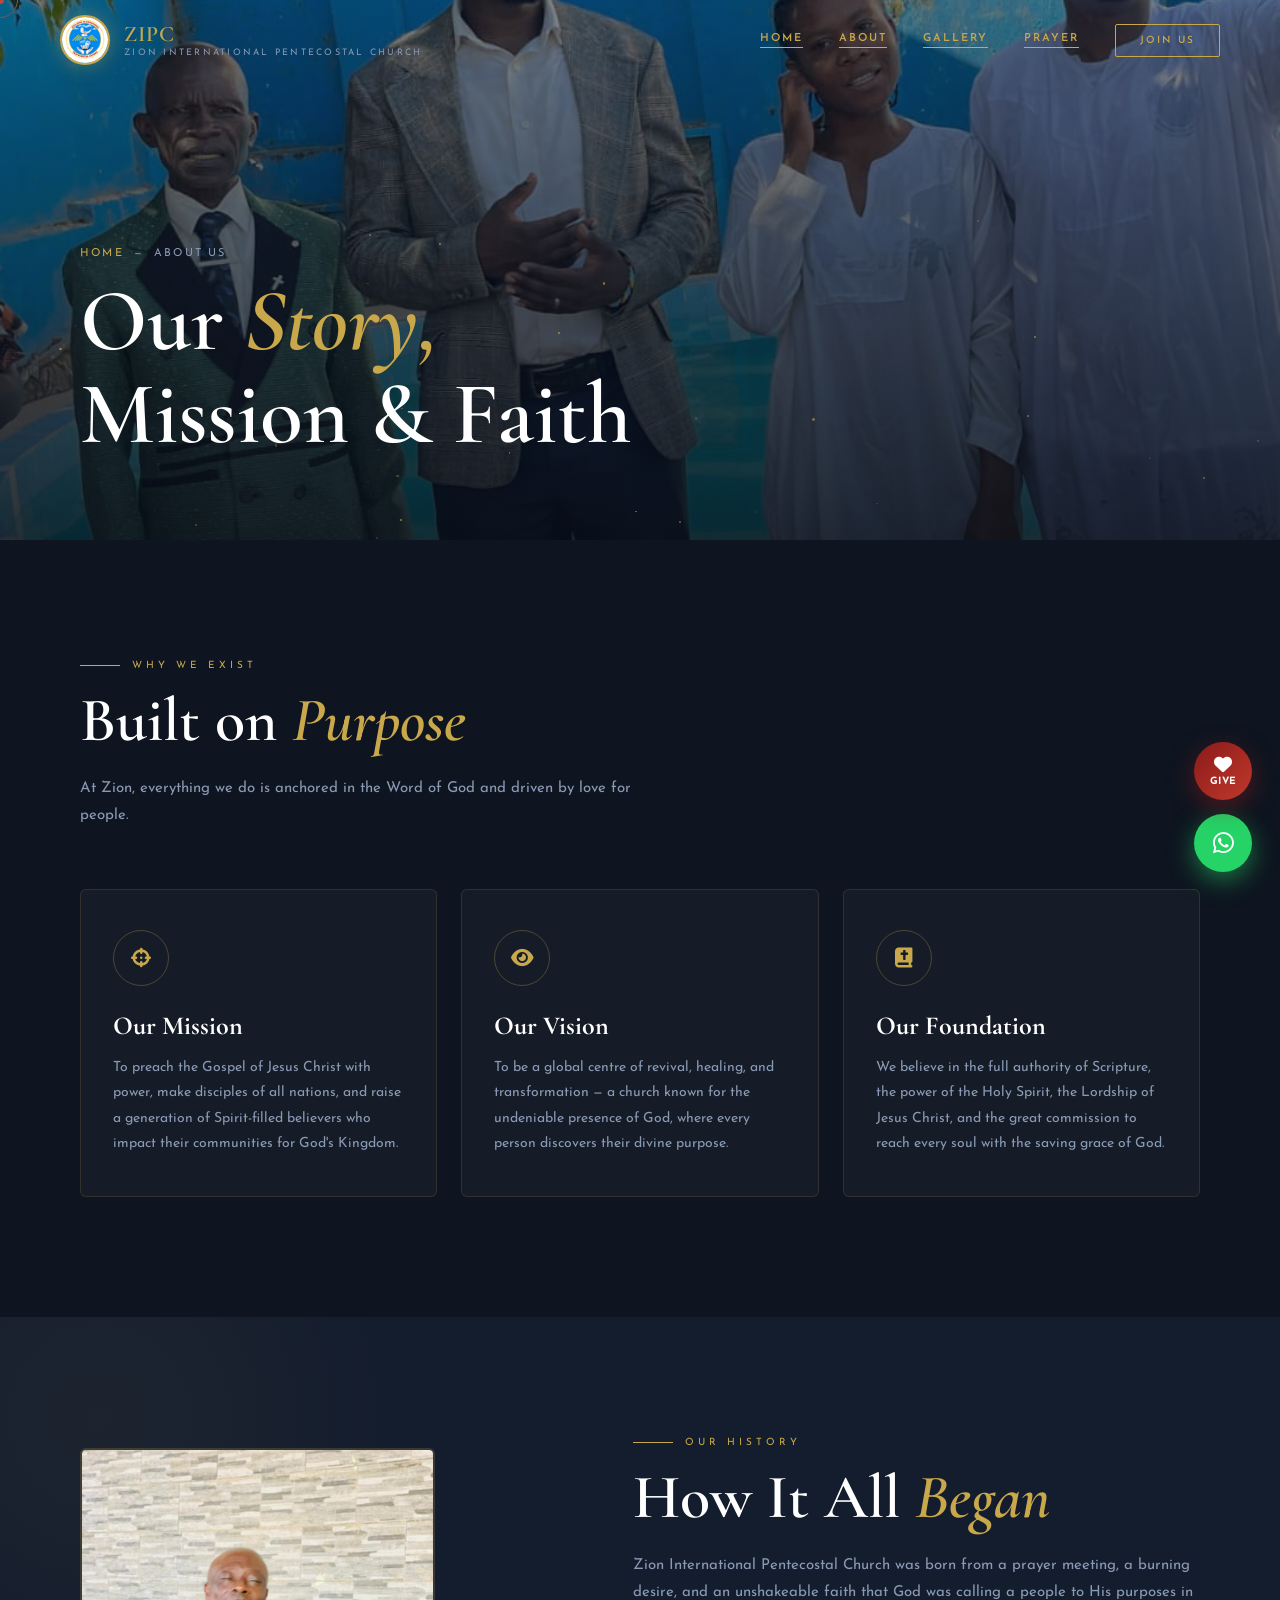
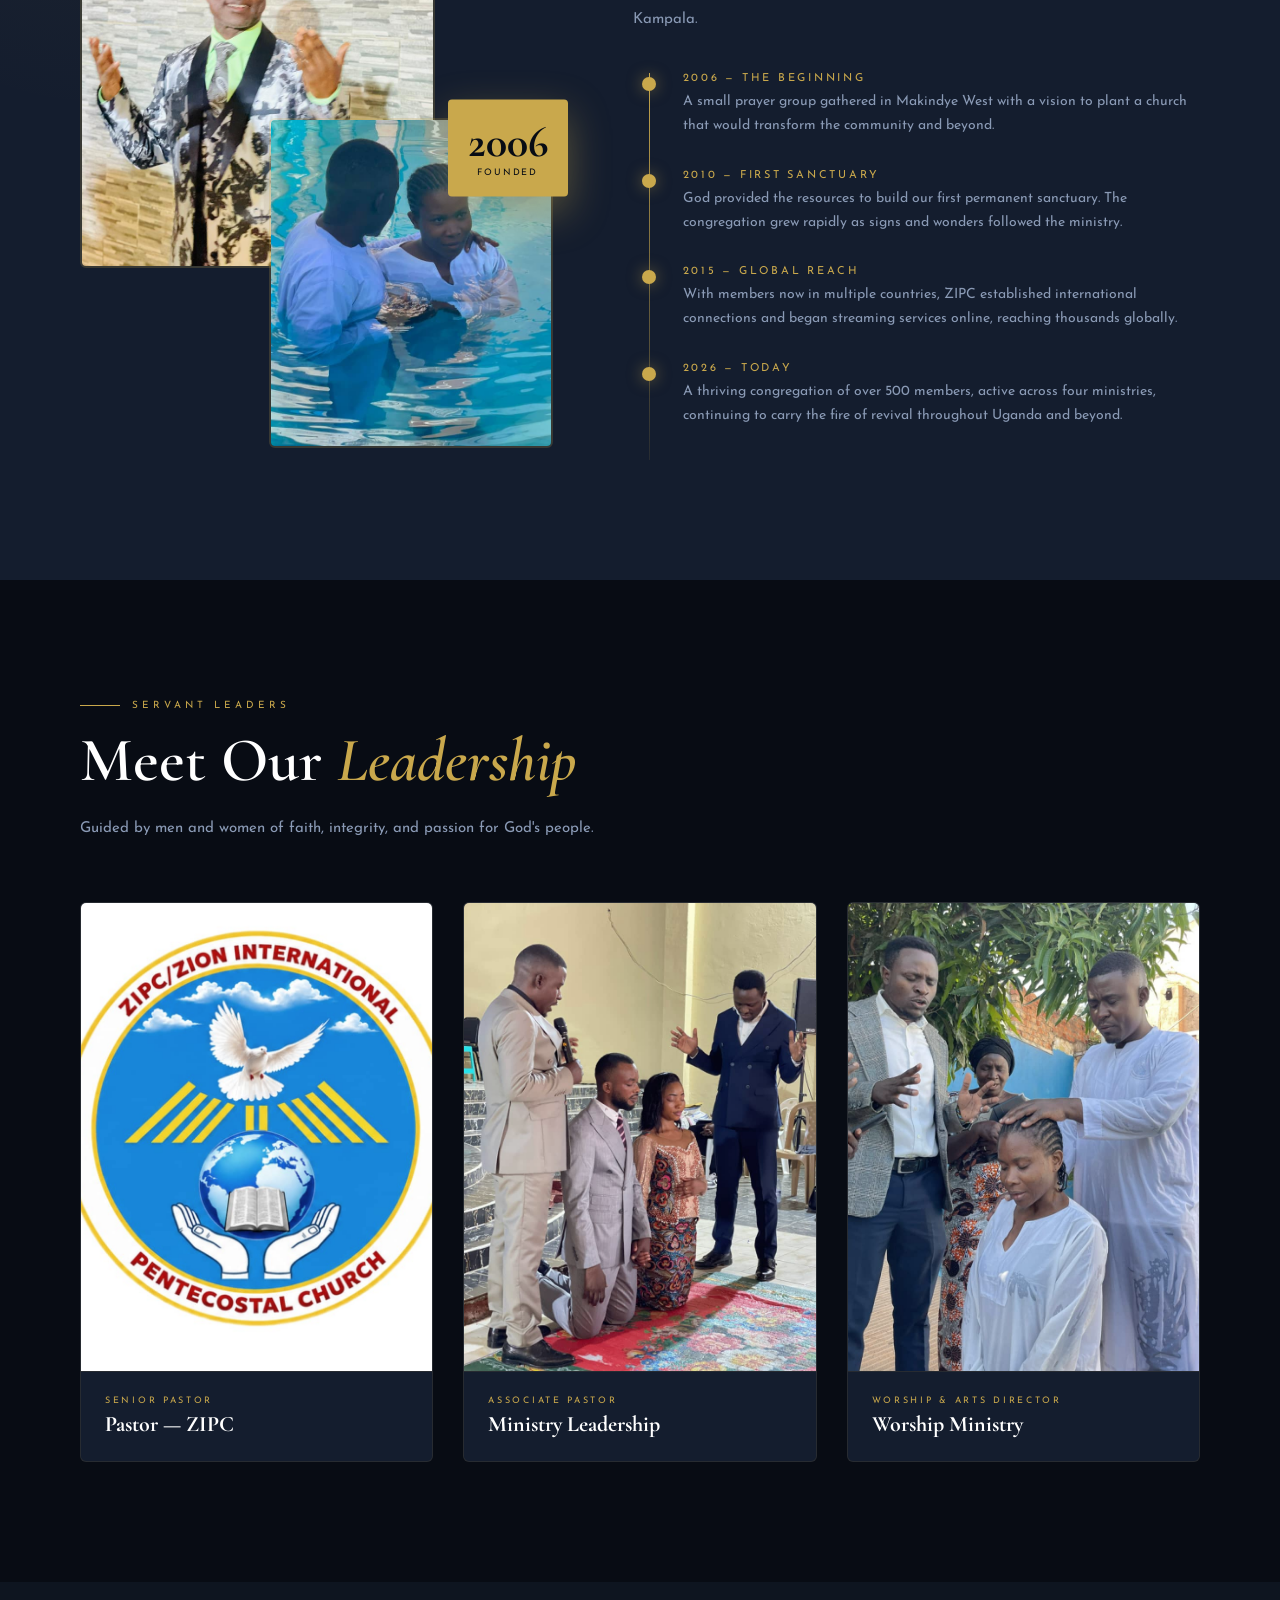
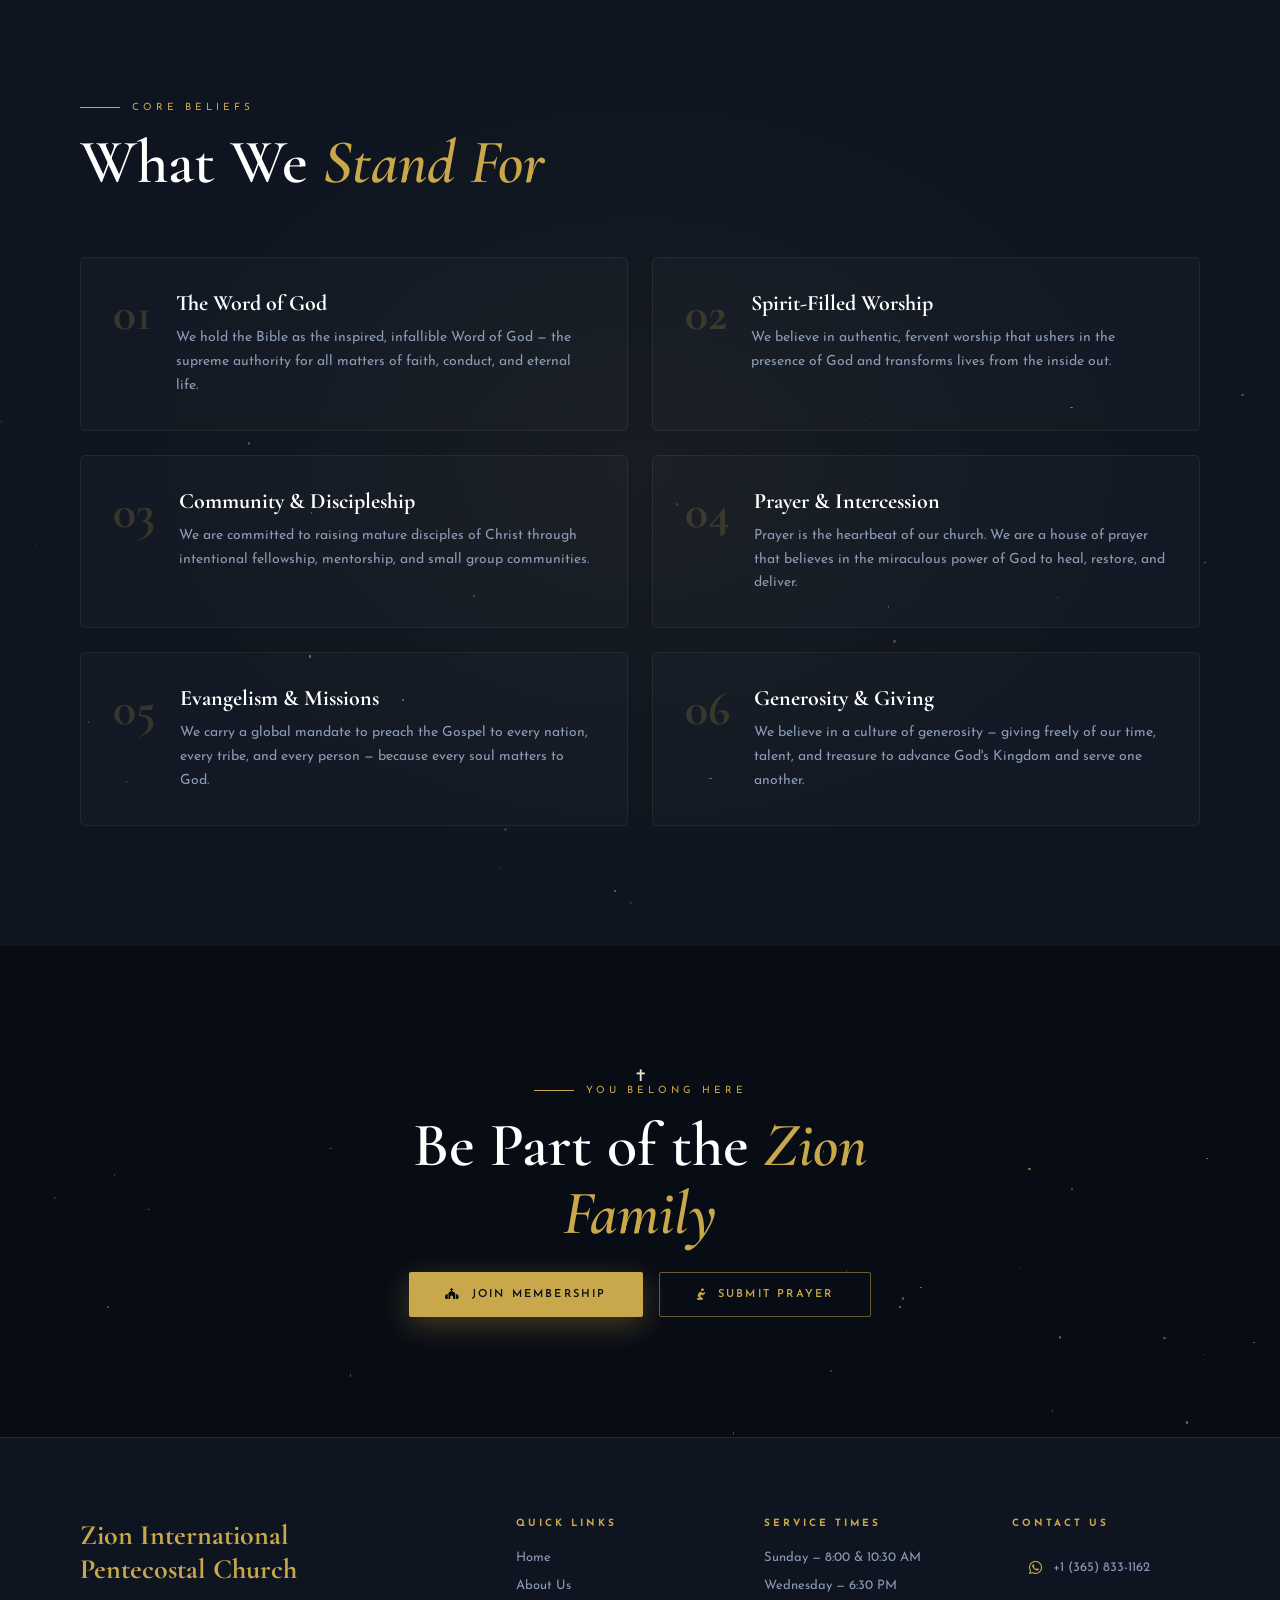
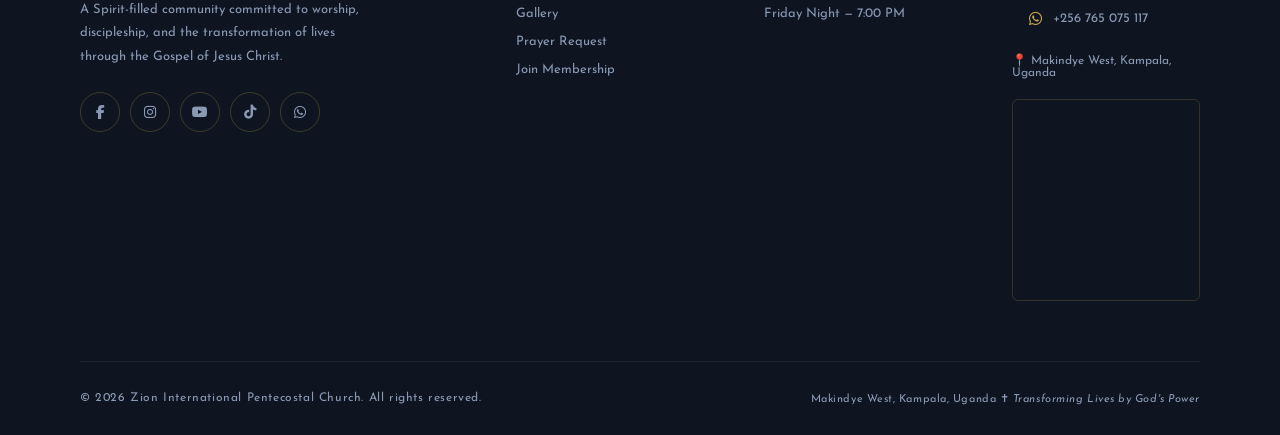
==== commit 30baeb17: "zion bigger name" ====
--- a/about-us.html
+++ b/about-us.html
@@ -415,7 +415,7 @@
 
 <!-- HEADER -->
 <header>
-  <a href="index.html" class="logo">
+  <a href="home-page.html" class="logo">
     <div class="logo-img-wrap"><img src="zipc1.jpeg" alt="ZIPC"/></div>
     <div class="logo-text">
       <span class="logo-name">ZIPC</span>
@@ -423,7 +423,7 @@
     </div>
   </a>
   <nav>
-    <a href="index.html">Home</a>
+    <a href="home-page.html">Home</a>
     <a href="about-us.html" class="active">About</a>
     <a href="zion-gallery.html">Gallery</a>
     <a href="prayer-request.html">Prayer</a>
@@ -434,7 +434,7 @@
 
 <div class="mobile-menu" id="mobileMenu">
   <button onclick="closeMenu()" style="position:absolute;top:30px;right:30px;background:none;border:none;color:var(--gold);font-size:24px;cursor:pointer;"><i class="fas fa-times"></i></button>
-  <a href="index.html" onclick="closeMenu()">Home</a>
+  <a href="home-page.html" onclick="closeMenu()">Home</a>
   <a href="about-us.html" onclick="closeMenu()">About</a>
   <a href="zion-gallery.html" onclick="closeMenu()">Gallery</a>
   <a href="prayer-request.html" onclick="closeMenu()">Prayer</a>
@@ -448,7 +448,7 @@
   <div class="particles"></div>
   <div class="page-hero-content">
     <div class="breadcrumb">
-      <a href="index.html">Home</a>
+      <a href="home-page.html">Home</a>
       <span class="sep">—</span>
       <span>About Us</span>
     </div>
@@ -652,7 +652,7 @@
     <div class="footer-col">
       <h4>Quick Links</h4>
       <ul>
-        <li><a href="index.html">Home</a></li>
+        <li><a href="home-page.html">Home</a></li>
         <li><a href="about-us.html">About Us</a></li>
         <li><a href="zion-gallery.html">Gallery</a></li>
         <li><a href="prayer-request.html">Prayer Request</a></li>
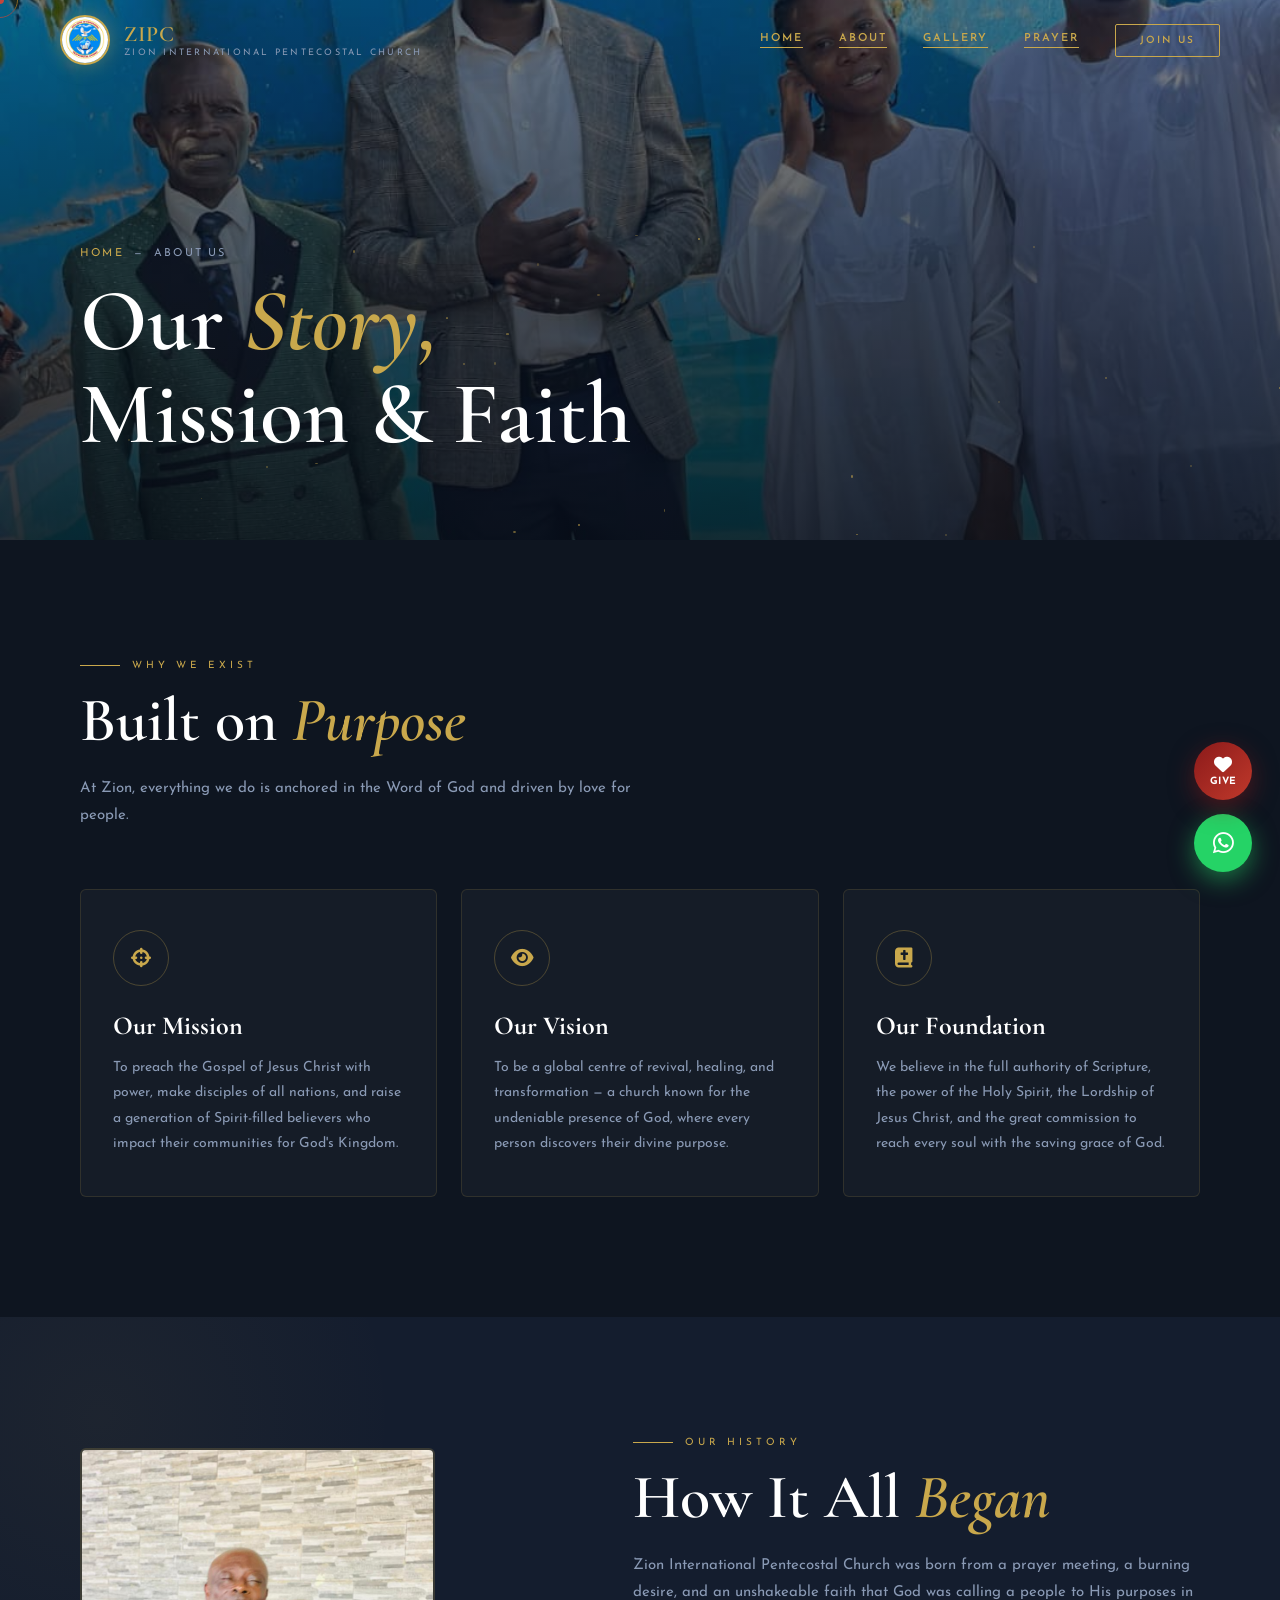
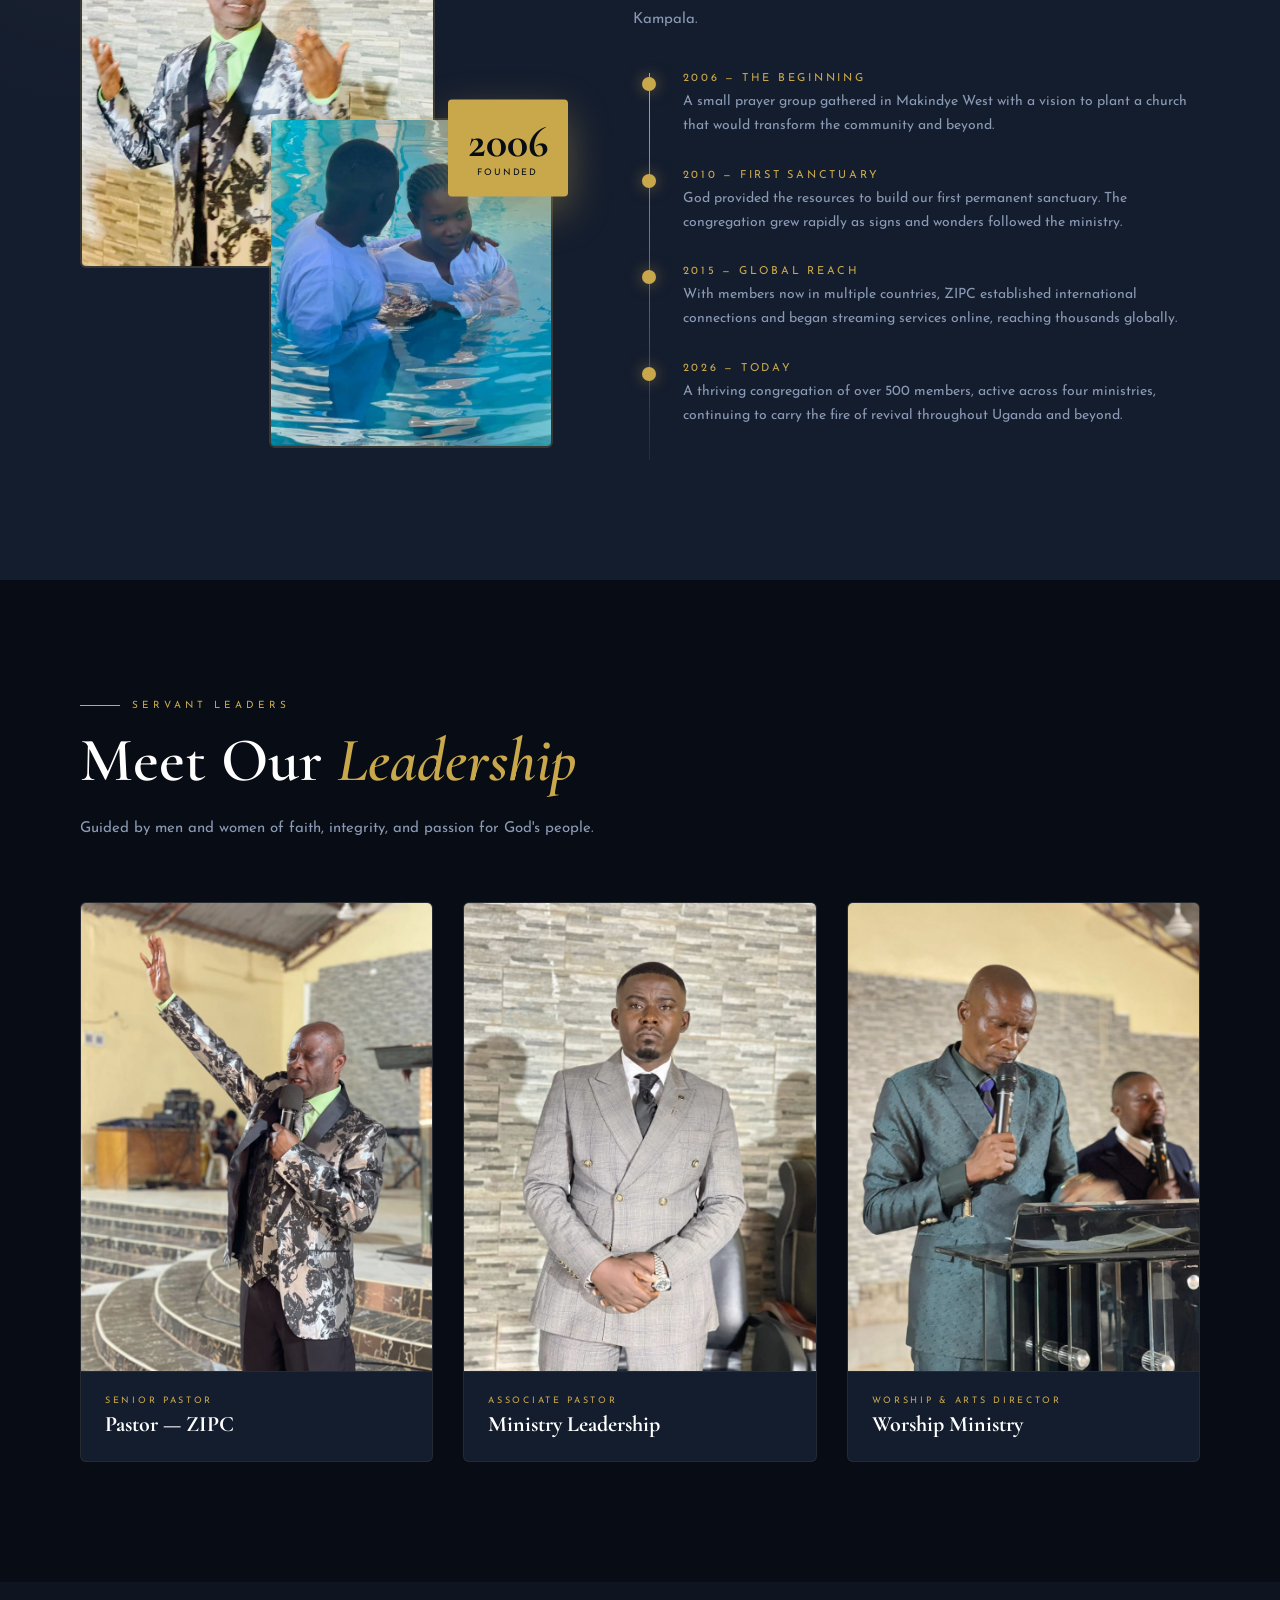
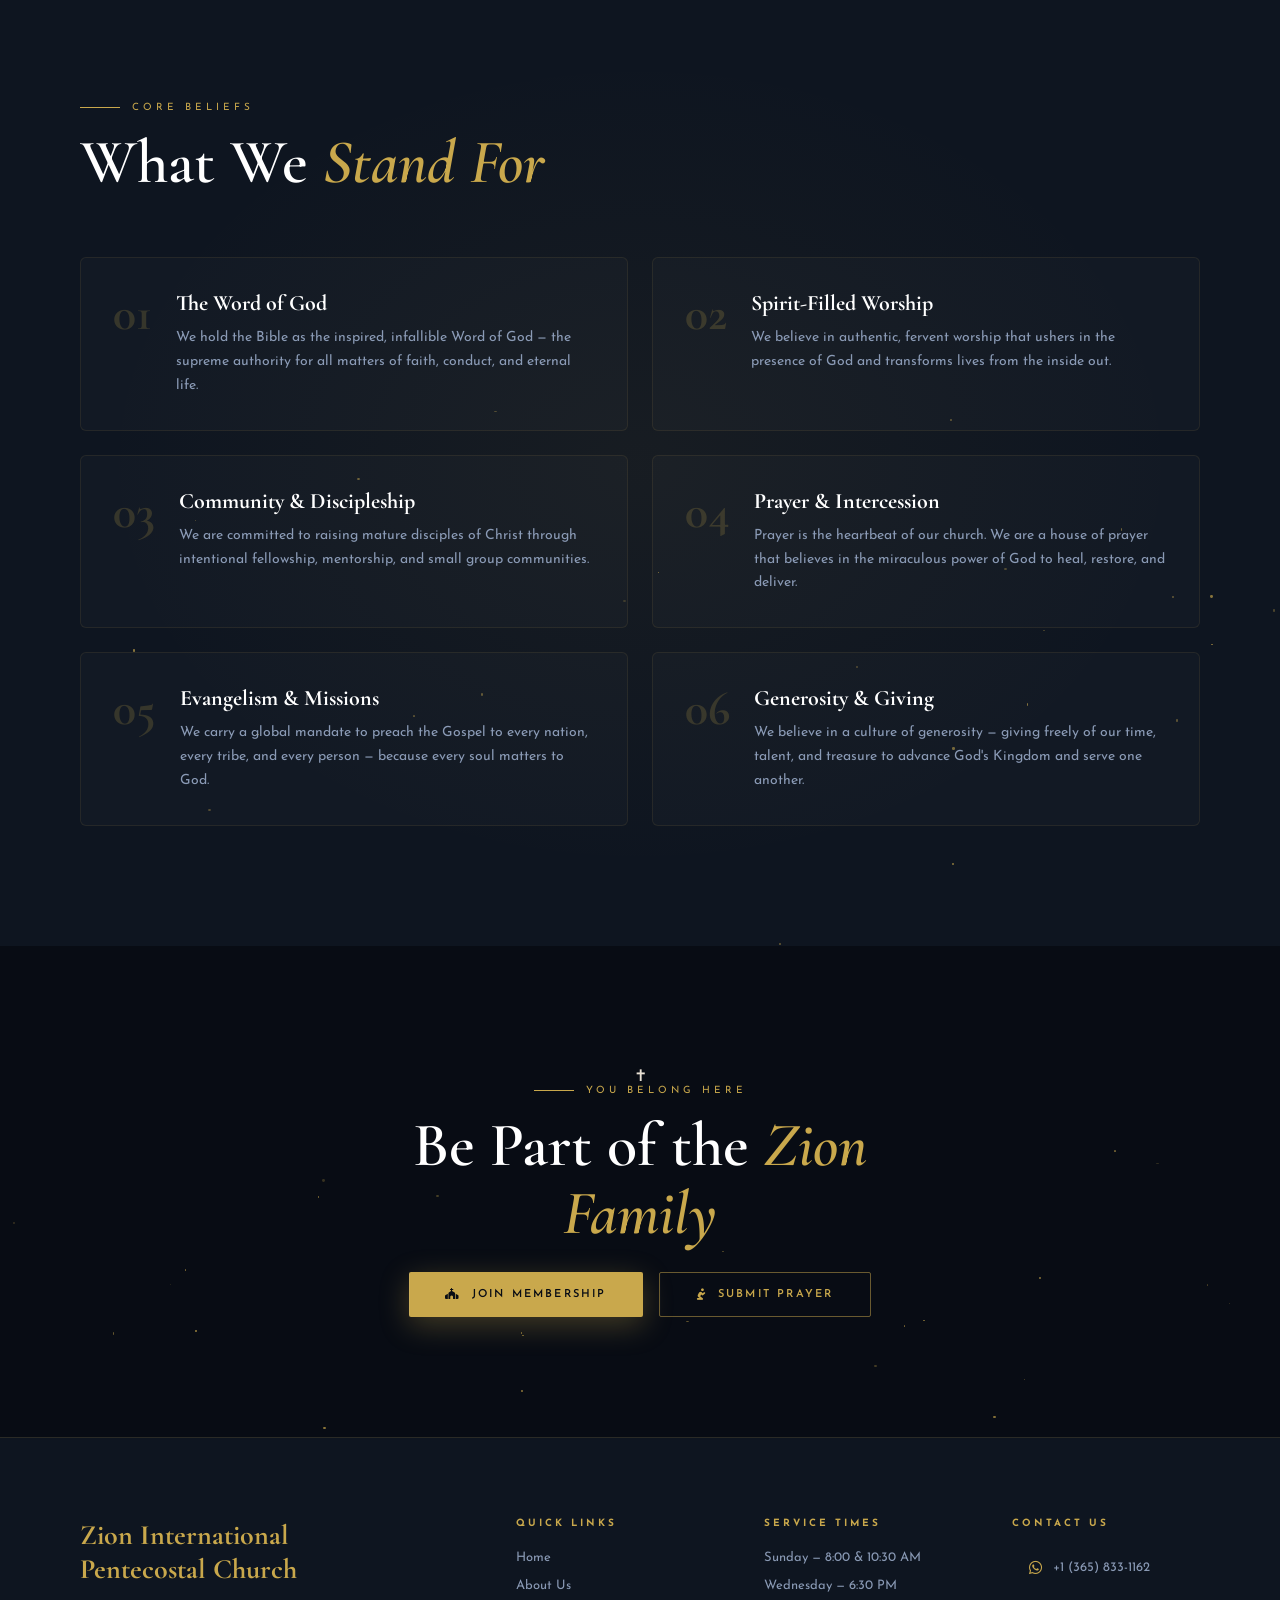
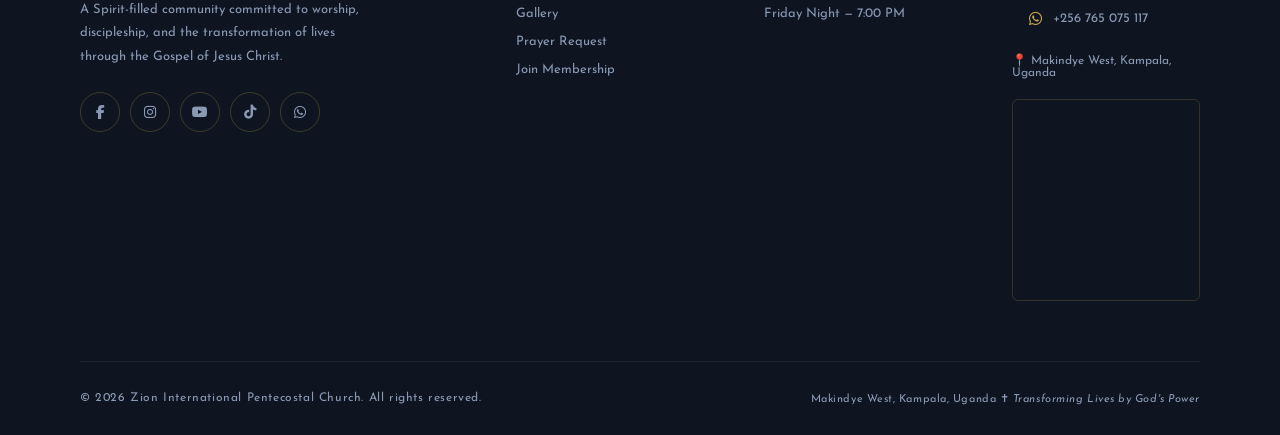
==== commit 86264377: "today stuff have been hard" ====
--- a/about-us.html
+++ b/about-us.html
@@ -535,7 +535,7 @@
   <div class="leaders-grid stagger">
     <div class="leader-card" data-tilt>
       <div class="leader-img">
-        <img src="zipc1.jpeg" alt="Senior Pastor"/>
+        <img src="zipc11.jpg" alt="Senior Pastor"/>
         <div class="leader-img-overlay"></div>
       </div>
       <div class="leader-body">
@@ -546,7 +546,7 @@
 
     <div class="leader-card" data-tilt>
       <div class="leader-img">
-        <img src="zipc5.jpg" alt="Associate Pastor"/>
+        <img src="zipc8.jpg" alt="Associate Pastor"/>
         <div class="leader-img-overlay"></div>
       </div>
       <div class="leader-body">
@@ -557,7 +557,7 @@
 
     <div class="leader-card" data-tilt>
       <div class="leader-img">
-        <img src="zipc14.jpg" alt="Worship Director"/>
+        <img src="zipc10.jpg" alt="Worship Director"/>
         <div class="leader-img-overlay"></div>
       </div>
       <div class="leader-body">
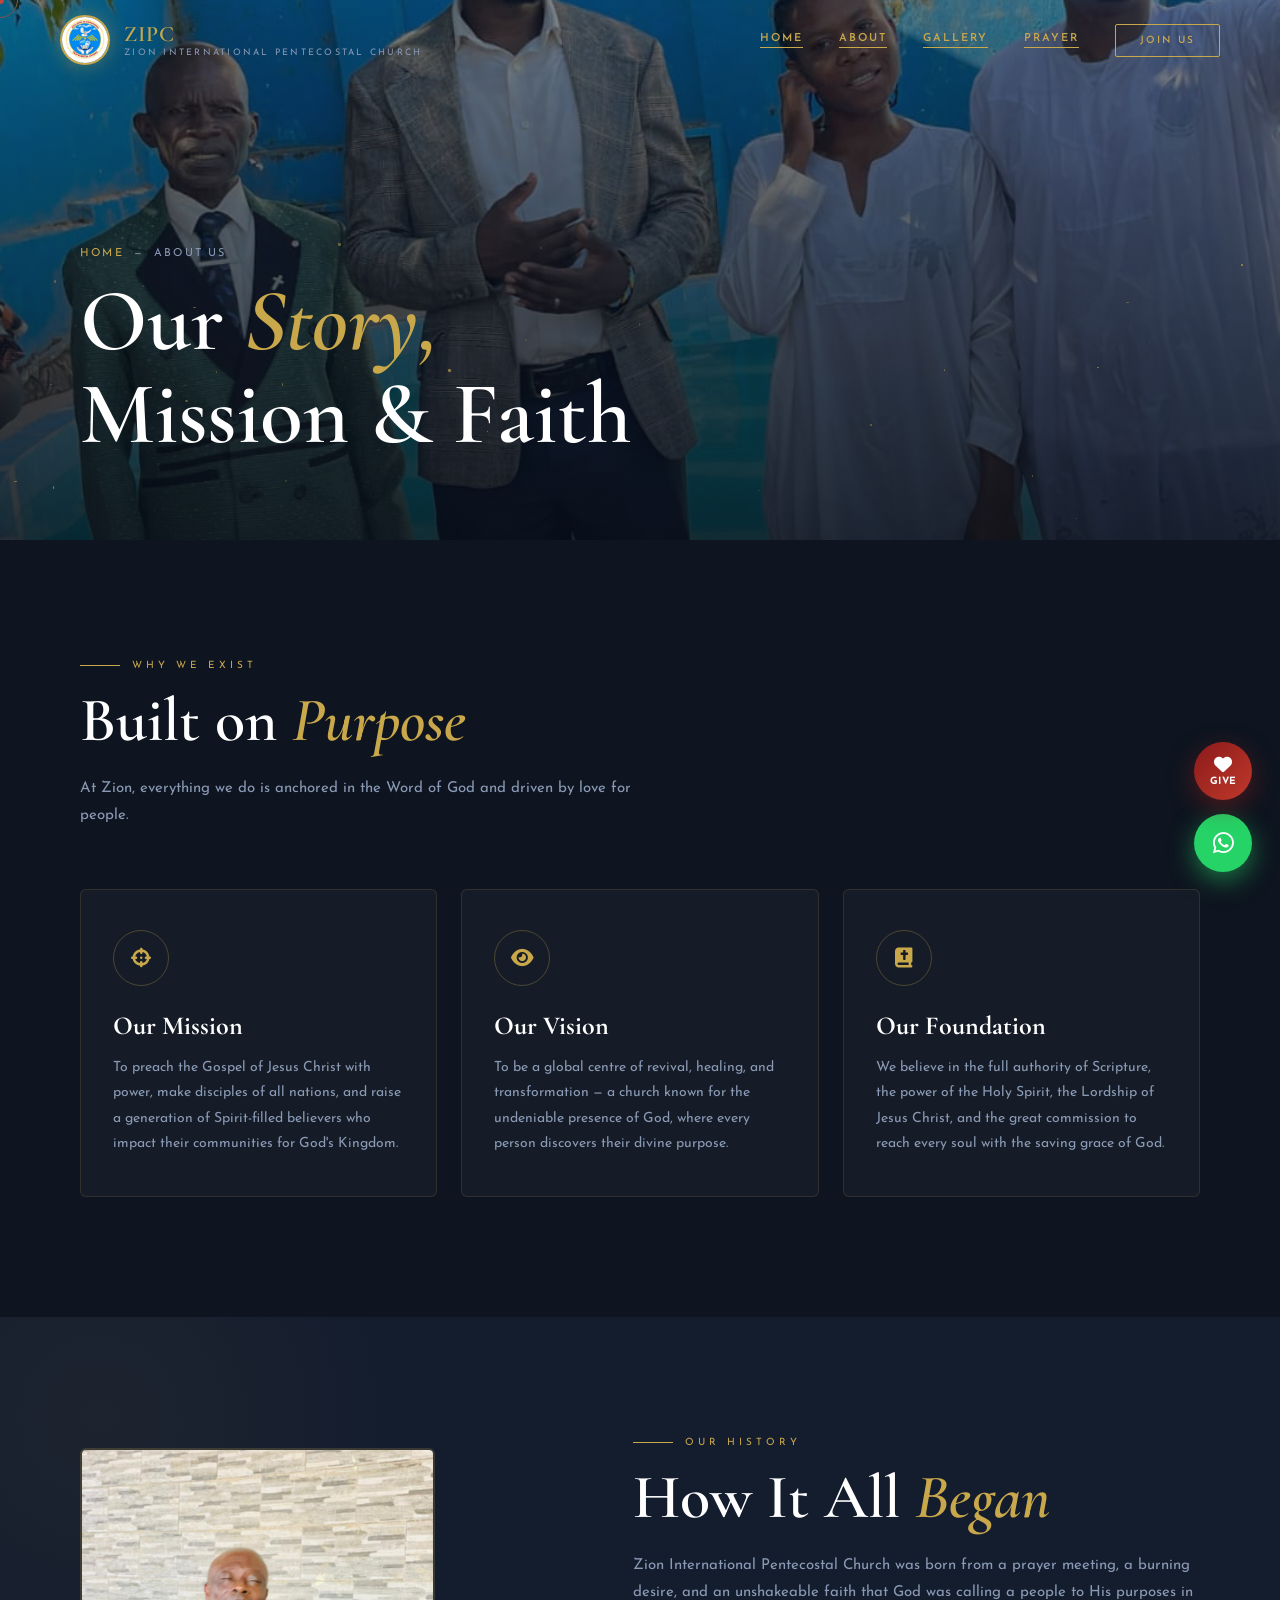
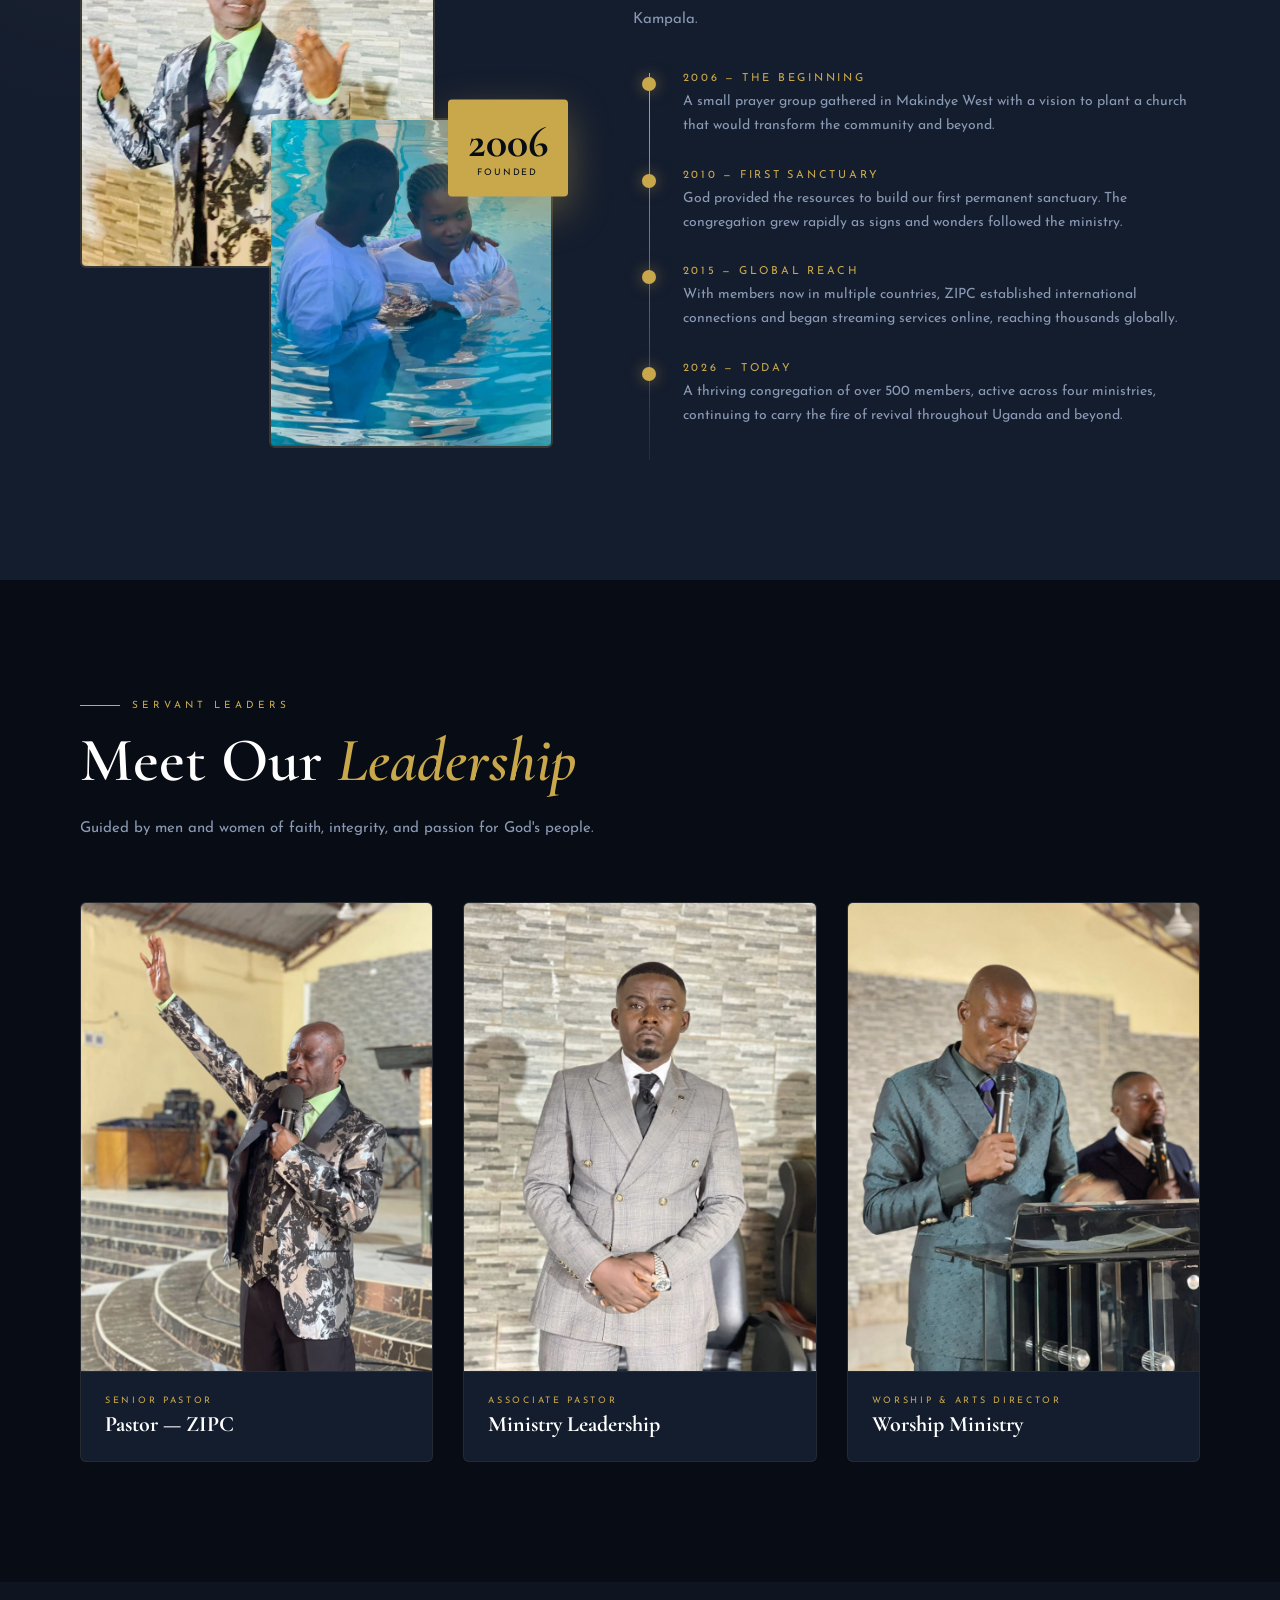
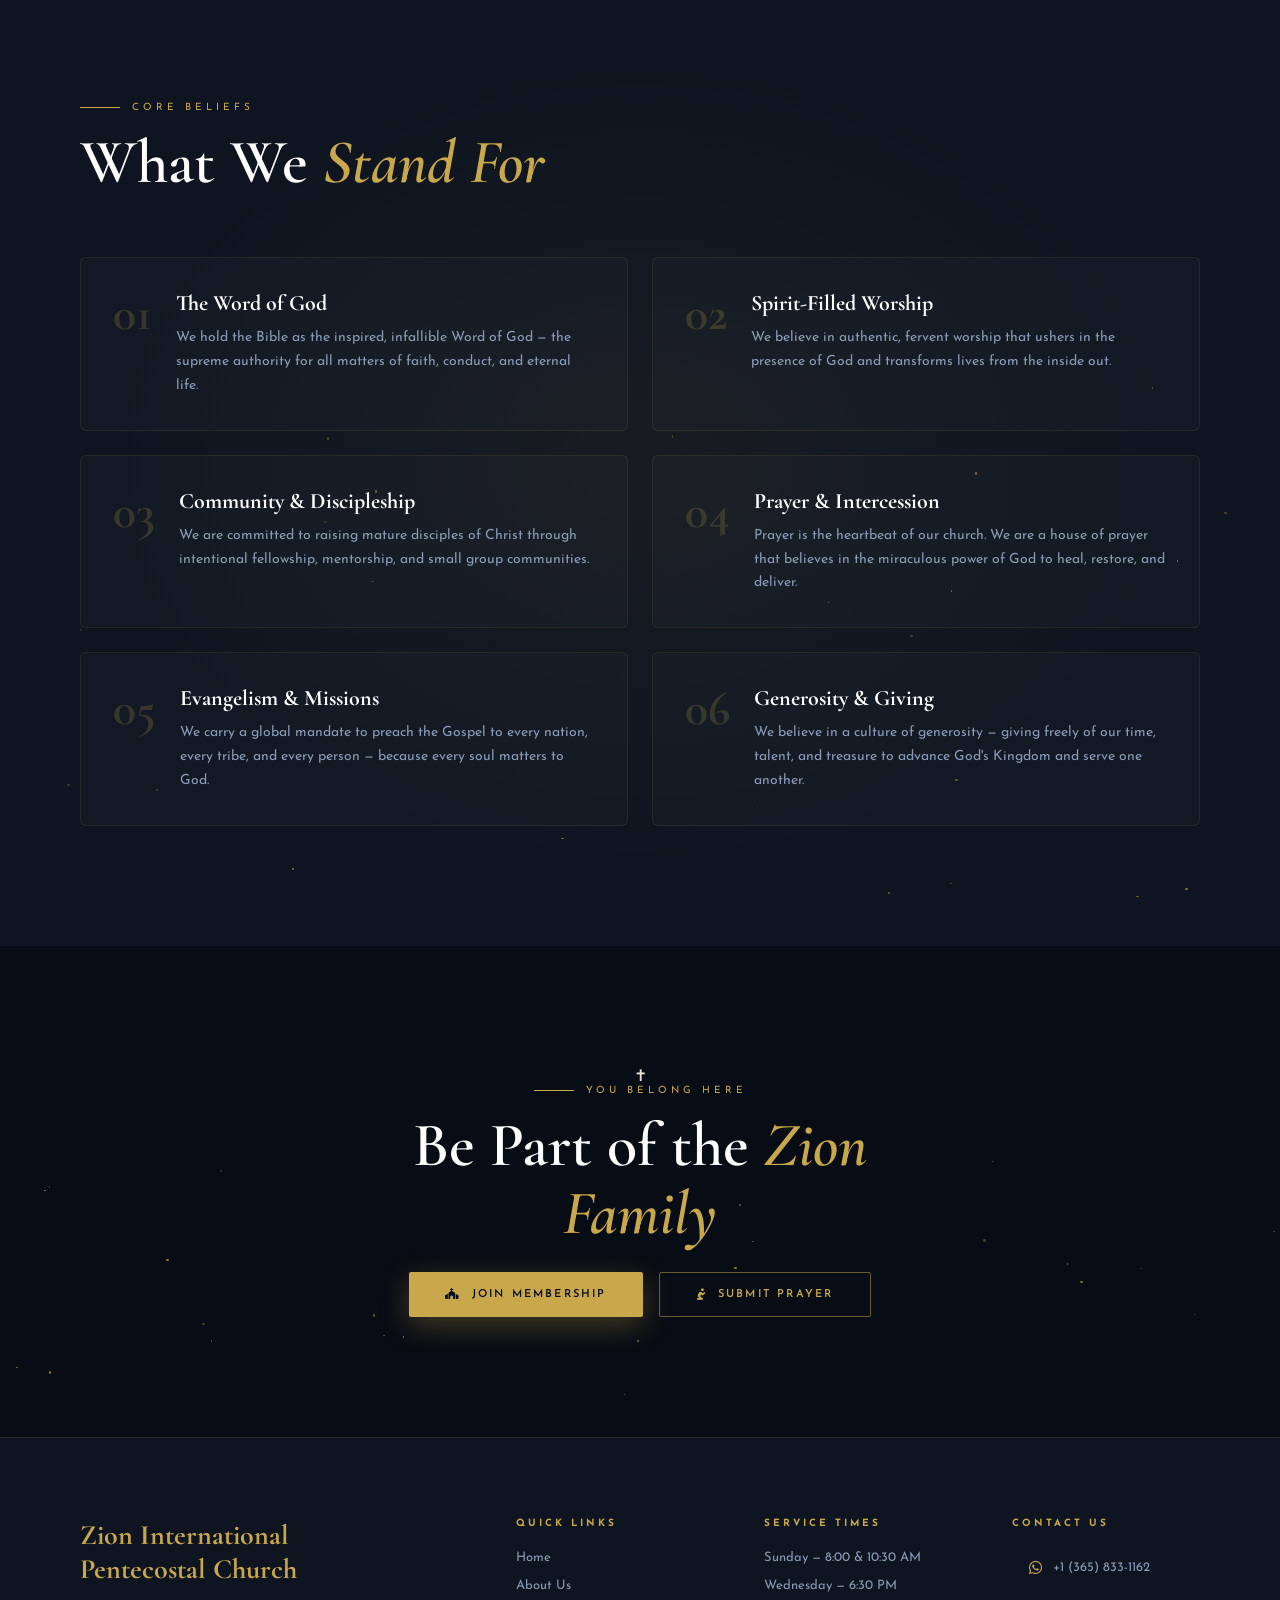
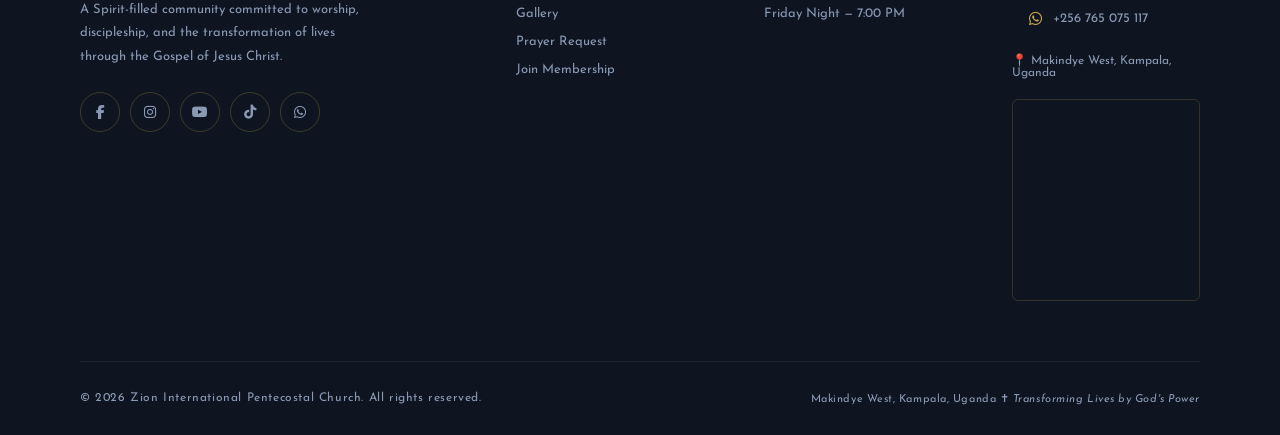
==== commit 373f1b58: "buetifying" ====
--- a/about-us.html
+++ b/about-us.html
@@ -700,8 +700,27 @@
 </div>
 
 <script src="script.js"></script>
+
 <script>
-  document.getElementById('pageHeroBg').classList.add('loaded');
+window.addEventListener('load', function () {
+    const loader = document.getElementById('loader');
+    const heroBg = document.getElementById('pageHeroBg');
+
+    if (heroBg) {
+        heroBg.classList.add('loaded');
+    }
+
+    if (loader) {
+        loader.style.opacity = '0';
+        loader.style.visibility = 'hidden';
+
+        setTimeout(() => {
+            loader.style.display = 'none';
+        }, 800);
+    }
+});
 </script>
+
+</body>
 </body>
 </html>
